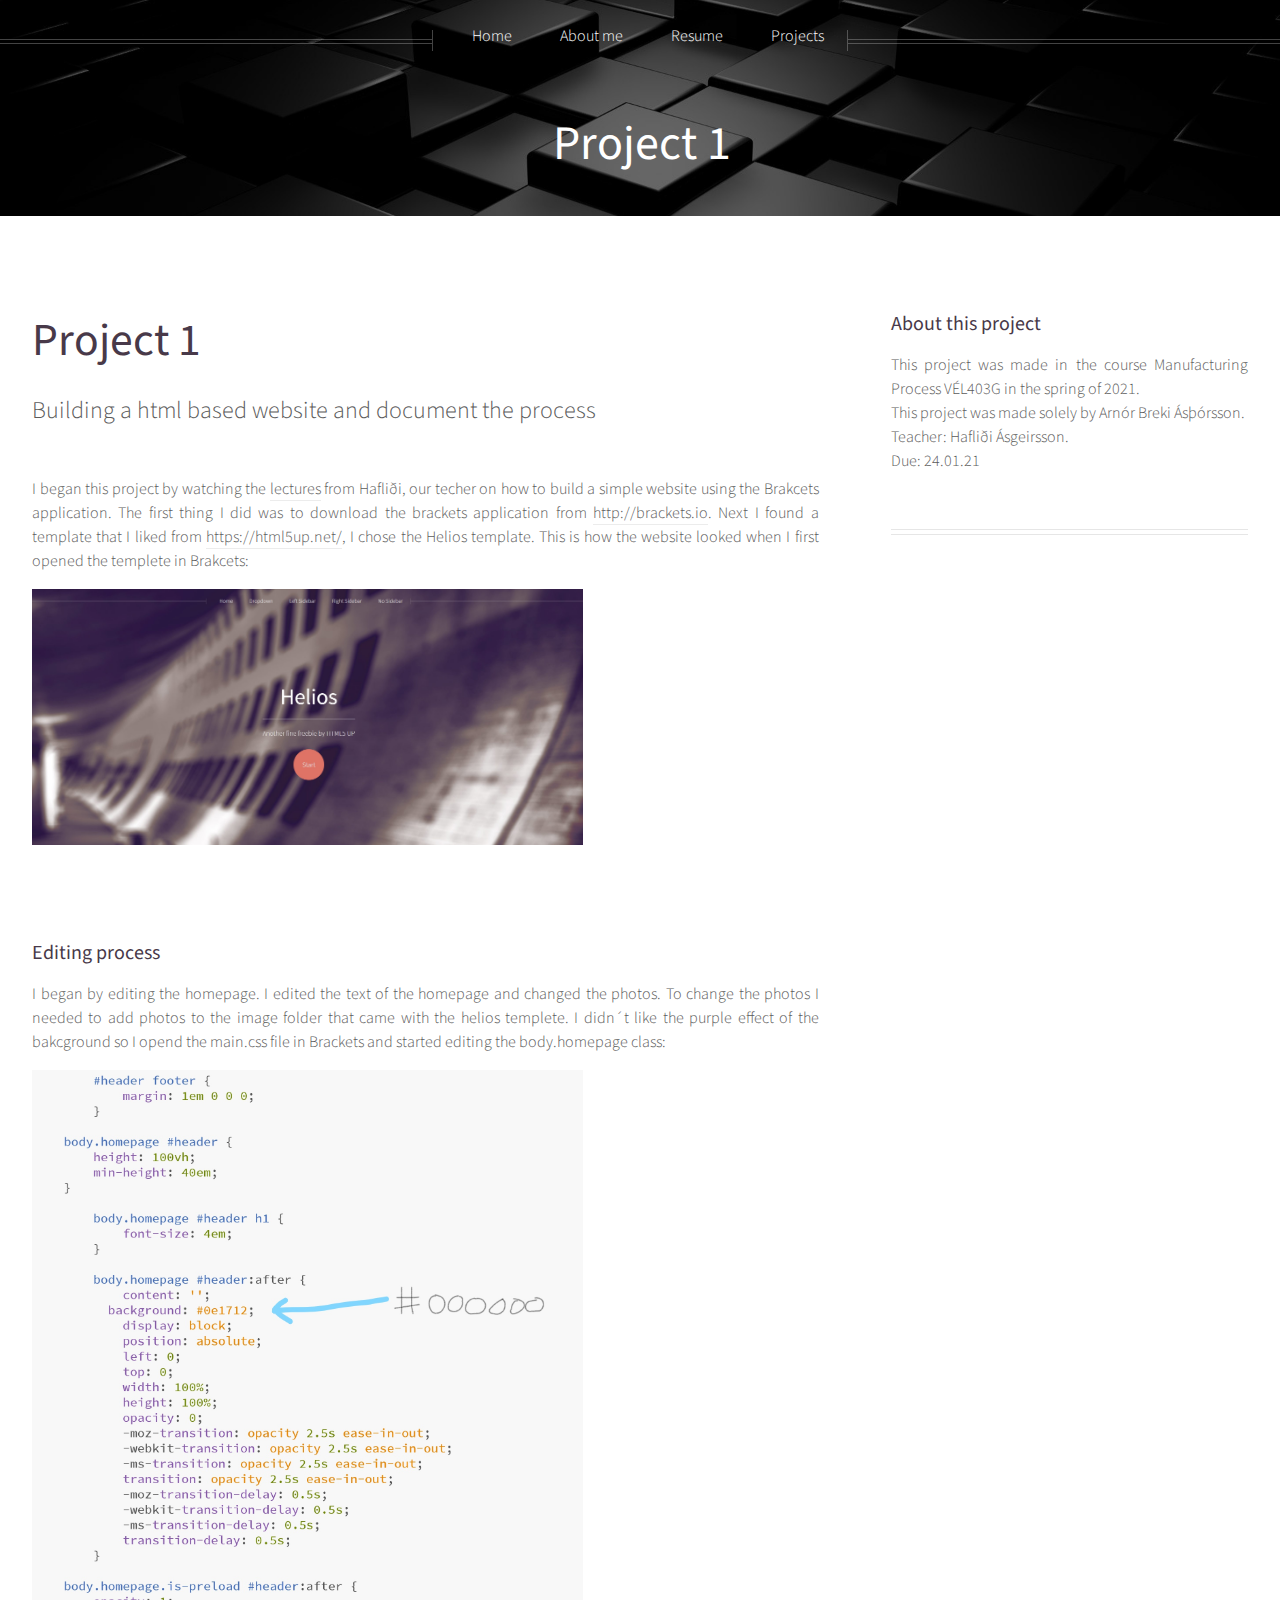
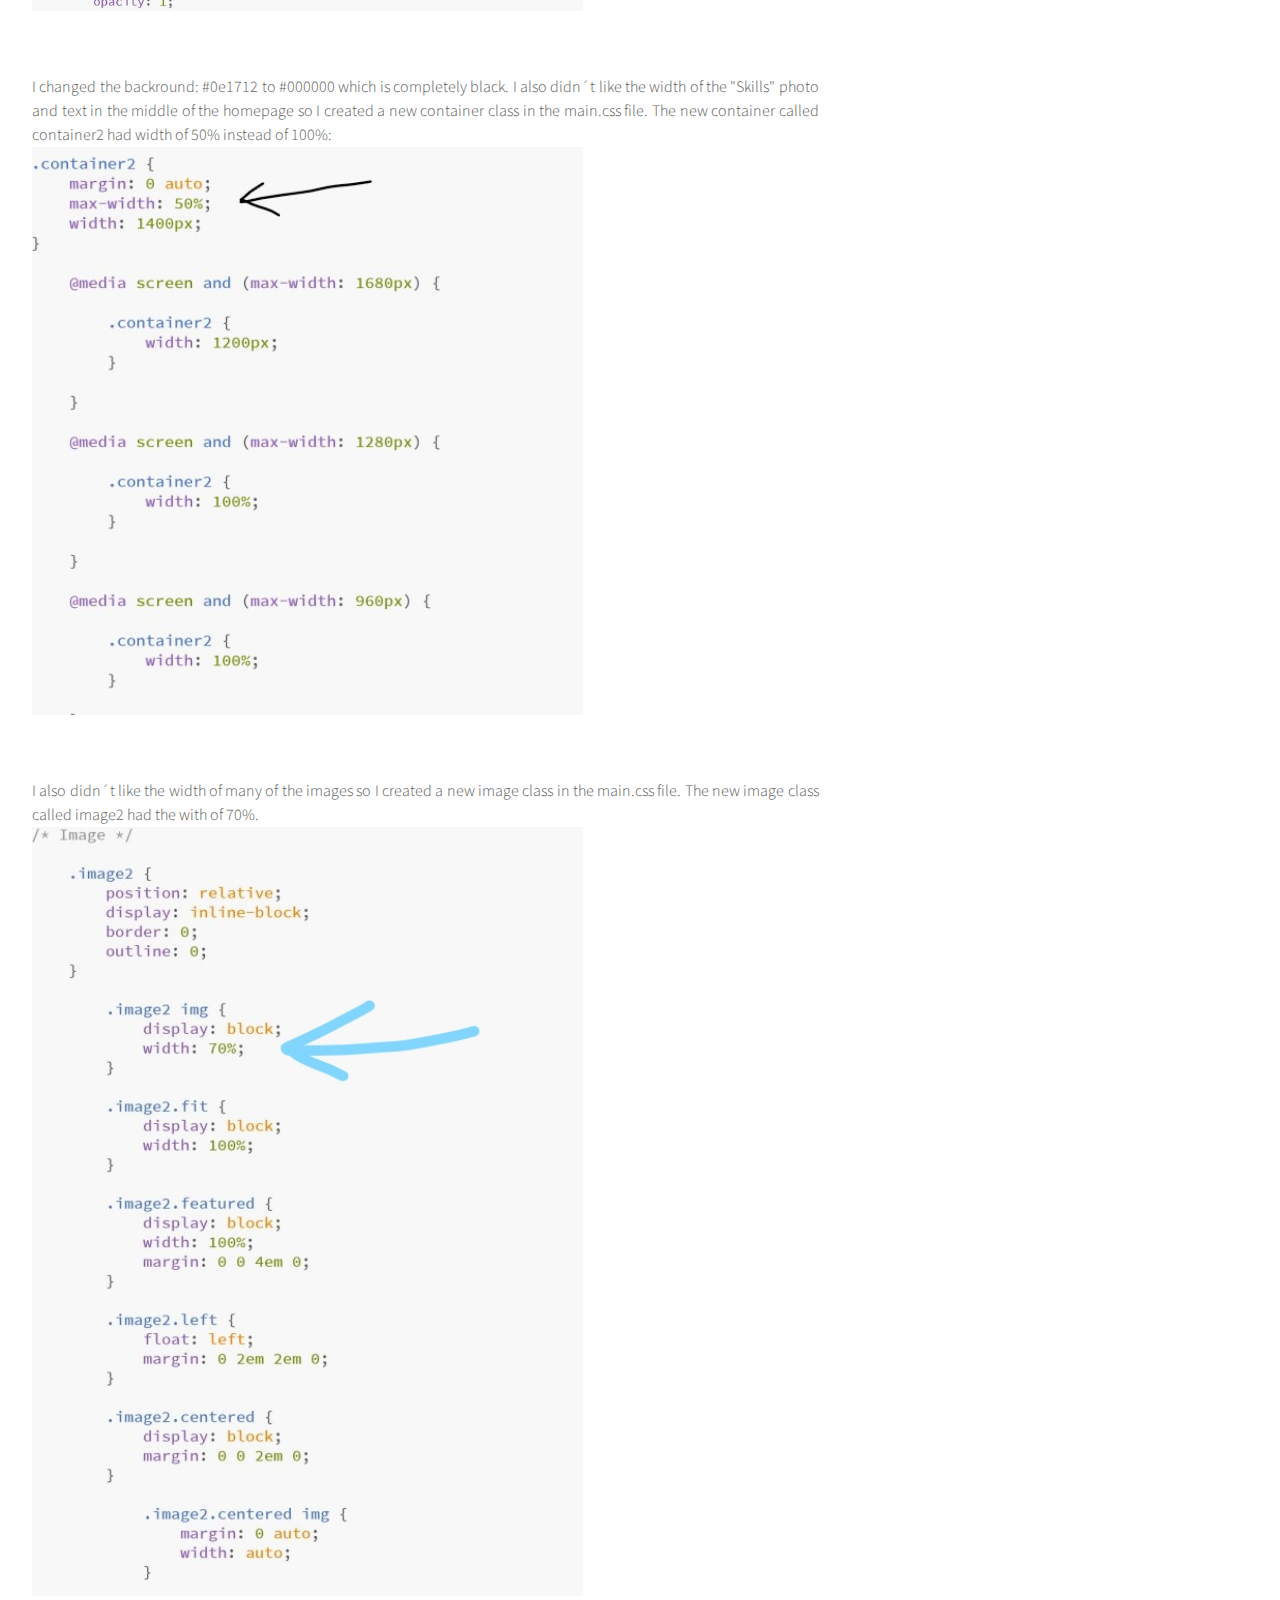
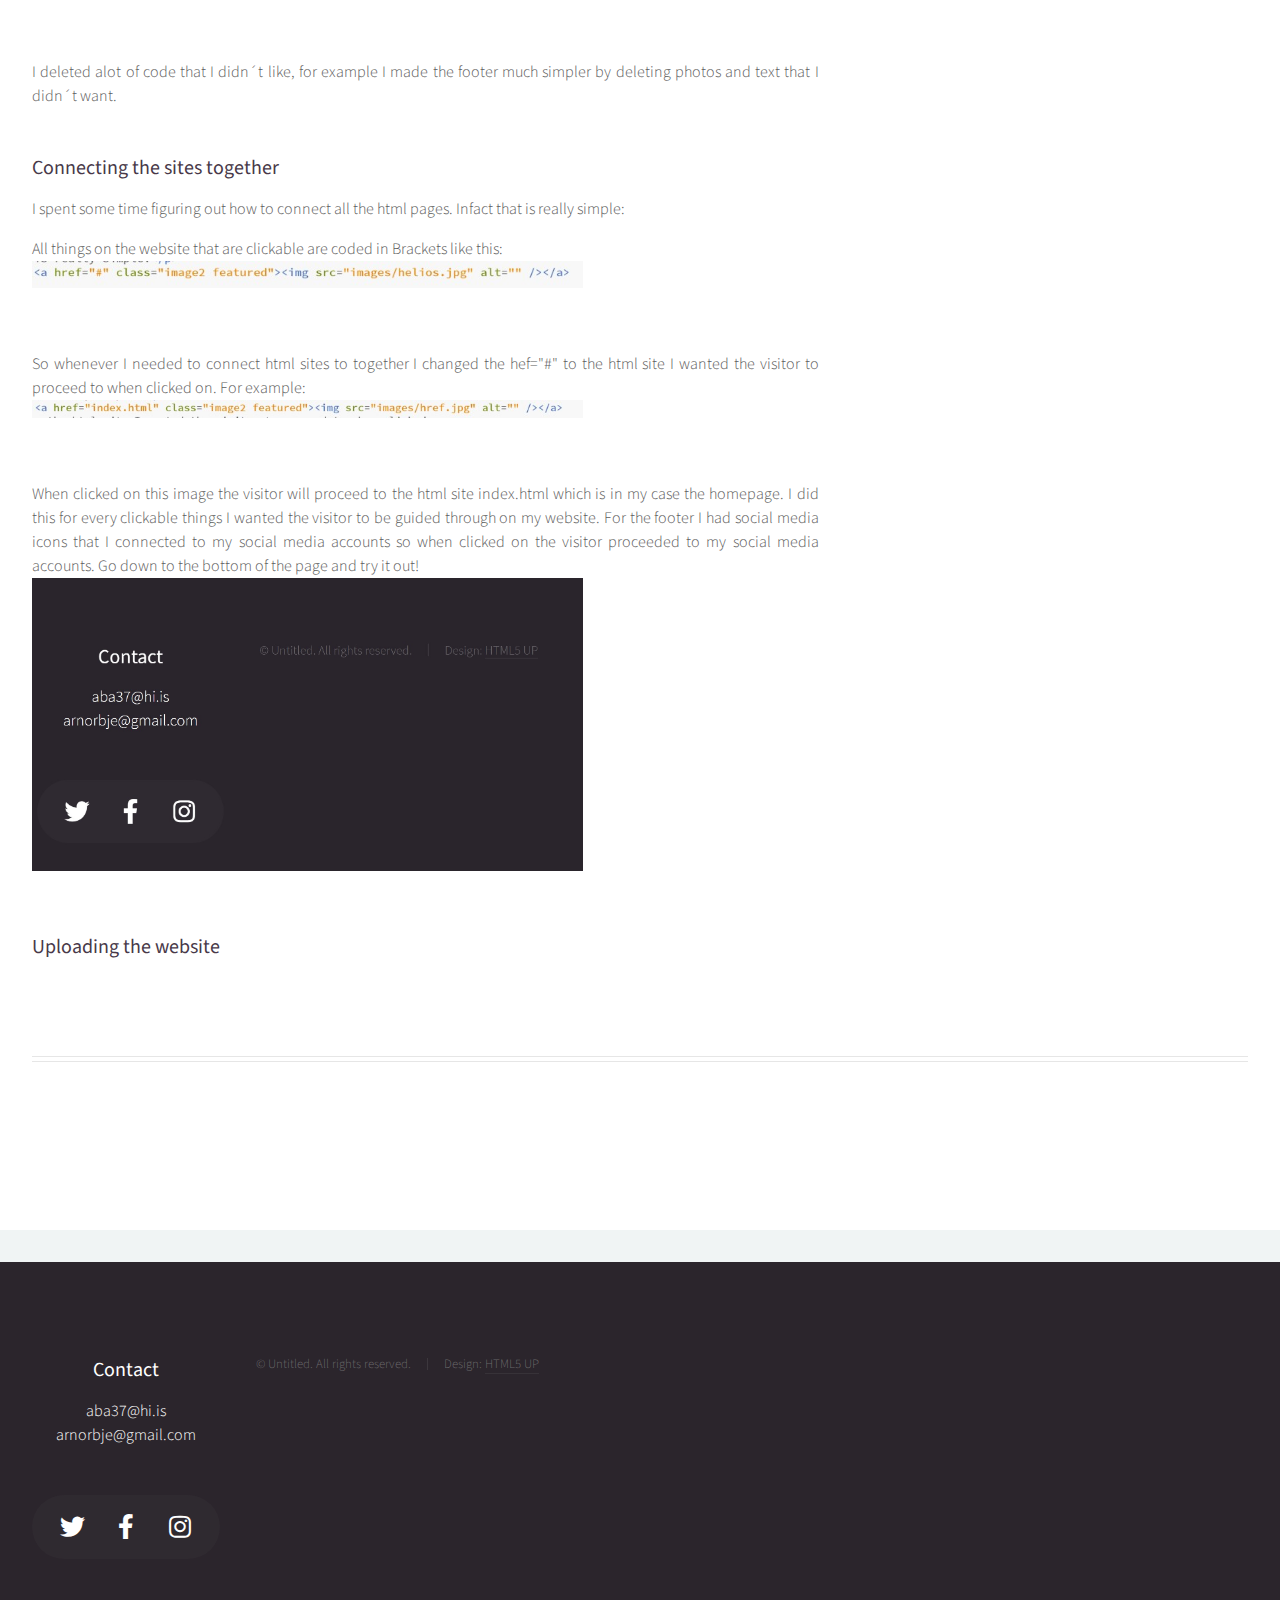
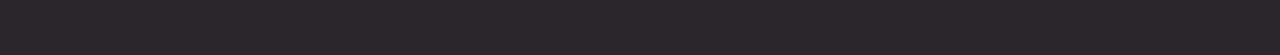
==== Project1.html @ 0052e965 "first commit" ====
<!DOCTYPE HTML>
<!--
	Helios by HTML5 UP
	html5up.net | @ajlkn
	Free for personal and commercial use under the CCA 3.0 license (html5up.net/license)
-->
<html>
	<head>
		<title>Project one</title>
		<meta charset="utf-8" />
		<meta name="viewport" content="width=device-width, initial-scale=1, user-scalable=no" />
		<link rel="stylesheet" href="assets/css/main.css" />
		<noscript><link rel="stylesheet" href="assets/css/noscript.css" /></noscript>
	</head>
	<body class="right-sidebar is-preload">
		<div id="page-wrapper">

			<!-- Header -->
				<div id="header">

					<!-- Inner -->
						<div class="inner">
							<header>
								<h1><a href="index.html" id="logo">Project 1</a></h1>
							</header>
						</div>

					<!-- Nav -->
						<nav id="nav">
							<ul>
								<li><a href="index.html">Home</a></li>
								
								<li><a href="left-sidebar.html">About me</a></li>
								<li><a href="right-sidebar.html">Resume</a></li>
								<li><a href="no-sidebar.html">Projects</a></li>
							</ul>
						</nav>

				</div>

			<!-- Main -->
				<div class="wrapper style1">

					<div class="container">
						<div class="row gtr-200">
							<div class="col-8 col-12-mobile" id="content">
								<article id="main">
									<header>
										<h2><a href="#">Project 1</a></h2>
										<p>
											Building a html based website and document the process
										</p>
                                    </header>
									<p>
                                        I began this project by watching the <a href="https://www.youtube.com/playlist?list=PLU4NWxEpJJumoJghcC5V3rjv0_VHE7IQrlectures">lectures</a> from Hafliði, our techer on how to build a simple website using the Brakcets application.
									The first thing I did was to download the brackets application from <a href="http://brackets.io">http://brackets.io</a>. 
                                        Next I found a template that I liked from  <a href="https://html5up.net/">https://html5up.net/</a>, I chose the Helios template. 
                                        This is how the website looked when I first opened the templete in Brakcets:
                                        

									</p>
                                    <a href="#" class="image2 featured"><img src="images/helios.jpg" alt="" /></a>
									<section>
										<header>
											<h3>Editing process</h3>
										</header>
										<p>
											I began by editing the homepage. I edited the text of the homepage and changed the photos. To change the photos I needed to add photos to the image folder that came with the helios templete.  I didn´t like the purple effect of the bakcground so I opend the main.css file in 
                                            Brackets and started editing the body.homepage class:
										</p>
                                        <a href="#" class="image2 featured"><img src="images/cccolor.jpg" alt=""/></a>
										<p>
											I changed the backround: #0e1712 to #000000 which is completely black. I also didn´t like the width of the "Skills" photo and text in the middle of the homepage so I created a new container class in the main.css file. The new container called container2 had width of 50% instead of 100%:
                                            <a href="#" class="image2 featured"><img src="images/breytabreidd.jpg" alt=""/></a>
                                            I also didn´t like the width of many of the images so I created a new image class in the main.css file. The new image class called image2 had the with of 70%.
                                              <a href="#" class="image2 featured"><img src="images/image222.jpg" alt=""/></a>
                                            I deleted alot of code that I didn´t like, for example I made the footer much simpler by deleting photos and text that I didn´t want.
                                        
										</p>
                                        
									</section>
									<section>
										<header>
											<h3>Connecting the sites together</h3>
										</header>
										<p>
											I spent some time figuring out how to connect all the html pages. Infact that is really simple:</p> 
                                        <p>All things on the website that are clickable are coded in Brackets like this:  <a href="#" class="image2 featured"><img src="images/href.jpg" alt="" /></a>
                                            So whenever I needed to connect html sites to together I changed the hef="#" to the html site I wanted the visitor to proceed to when clicked on. 
                                            For example: <a href="index.html" class="image2 featured"><img src="images/hrefmain.jpg" alt="" /></a> When clicked on this image the visitor 
                                            will proceed to the html site index.html which is in my case the homepage. I did this for every clickable things I wanted the visitor to be guided through
                                            on my website. For the footer I had social media icons that I connected to my social media accounts so when clicked on the visitor proceeded to my social media accounts. Go down to the bottom of the page and try it out!
                                            <a href="#" class="image2 featured"><img src="images/social.jpg" alt="" /></a>
										</p>
									</section>
                                    <section>
										<header>
											<h3>Uploading the website</h3>
										</header>
										<p>
											
										</p>
									</section>
								</article>
							</div>
							<div class="col-4 col-12-mobile" id="sidebar">
								<hr class="first" />
								<section>
									<header>
										<h3><a href="#">About this project</a></h3>
									</header>
									<p>
										This project was made in the course Manufacturing Process VÉL403G in the spring of 2021.<br>
                                        This project was made solely by Arnór Breki Ásþórsson.<br>
                                        Teacher: Hafliði Ásgeirsson.<br>
                                        Due: 24.01.21
                                        
									</p>
									
								</section>
								<hr />
								
							</div>
						</div>
						<hr />
						
					</div>

				</div>

			<!-- Footer -->
				<div id="footer">
					<div class="container">
						<div class="row">

							

							
								<!-- Contact -->
									<section class="contact">
										<header>
											<h3>Contact</h3>
										</header>
										<p>
                                        aba37@hi.is<br>
                                        arnorbje@gmail.com<br></p>
										<ul class="icons">
											<li><a href="https://twitter.com/ArnorBreki" class="icon brands fa-twitter"><span class="label">Twitter</span></a></li>
											<li><a href="https://www.facebook.com/arnorbreki/" class="icon brands fa-facebook-f"><span class="label">Facebook</span></a></li>
											<li><a href="https://www.instagram.com/arnorbrekii/" class="icon brands fa-instagram"><span class="label">Instagram</span></a></li>
											
										</ul>
									</section>

								<!-- Copyright -->
									<div class="copyright">
										<ul class="menu">
											<li>&copy; Untitled. All rights reserved.</li><li>Design: <a href="http://html5up.net">HTML5 UP</a></li>
										</ul>
									</div>

							</div>

						</div>
					</div>
				</div>

		</div>

		<!-- Scripts -->
			<script src="assets/js/jquery.min.js"></script>
			<script src="assets/js/jquery.dropotron.min.js"></script>
			<script src="assets/js/jquery.scrolly.min.js"></script>
			<script src="assets/js/jquery.scrollex.min.js"></script>
			<script src="assets/js/browser.min.js"></script>
			<script src="assets/js/breakpoints.min.js"></script>
			<script src="assets/js/util.js"></script>
			<script src="assets/js/main.js"></script>

	</body>
</html>
---- assets/css/main.css ----
@import url("https://fonts.googleapis.com/css?family=Source+Sans+Pro:300,300italic,400,400italic,600");
@import url("fontawesome-all.min.css");

/*
	Helios by HTML5 UP
	html5up.net | @ajlkn
	Free for personal and commercial use under the CCA 3.0 license (html5up.net/license)
*/

html, body, div, span, applet, object,
iframe, h1, h2, h3, h4, h5, h6, p, blockquote,
pre, a, abbr, acronym, address, big, cite,
code, del, dfn, em, img, ins, kbd, q, s, samp,
small, strike, strong, sub, sup, tt, var, b,
u, i, center, dl, dt, dd, ol, ul, li, fieldset,
form, label, legend, table, caption, tbody,
tfoot, thead, tr, th, td, article, aside,
canvas, details, embed, figure, figcaption,
footer, header, hgroup, menu, nav, output, ruby,
section, summary, time, mark, audio, video {
	margin: 0;
	padding: 0;
	border: 0;
	font-size: 100%;
	font: inherit;
	vertical-align: baseline;}

article, aside, details, figcaption, figure,
footer, header, hgroup, menu, nav, section {
	display: block;}

body {
	line-height: 1;
}

ol, ul {
	list-style: none;
}

blockquote, q {
	quotes: none;
}

	blockquote:before, blockquote:after, q:before, q:after {
		content: '';
		content: none;
	}

table {
	border-collapse: collapse;
	border-spacing: 0;
}

body {
	-webkit-text-size-adjust: none;
}

mark {
	background-color: transparent;
	color: inherit;
}

input::-moz-focus-inner {
	border: 0;
	padding: 0;
}

input, select, textarea {
	-moz-appearance: none;
	-webkit-appearance: none;
	-ms-appearance: none;
	appearance: none;
}

/* Basic */

	html {
		box-sizing: border-box;
	}

	*, *:before, *:after {
		box-sizing: inherit;
	}

	body {
		background: #f0f4f4;
		color: #5b5b5b;
		font-size: 15pt;
		line-height: 1.85em;
		font-family: 'Source Sans Pro', sans-serif;
		font-weight: 300;
	}

		body.is-preload *, body.is-preload *:before, body.is-preload *:after {
			-moz-animation: none !important;
			-webkit-animation: none !important;
			-ms-animation: none !important;
			animation: none !important;
			-moz-transition: none !important;
			-webkit-transition: none !important;
			-ms-transition: none !important;
			transition: none !important;
		}

	input, textarea, select {
		font-size: 15pt;
		line-height: 1.85em;
		font-family: 'Source Sans Pro', sans-serif;
		font-weight: 300;
	}

	h1, h2, h3, h4, h5, h6 {
		font-weight: 400;
		color: #483949;
		line-height: 1.25em;
	}

	h1 a, h2 a, h3 a, h4 a, h5 a, h6 a {
		color: inherit;
		text-decoration: none;
		border-bottom-color: transparent;
	}

	h1 strong, h2 strong, h3 strong, h4 strong, h5 strong, h6 strong {
		font-weight: 600;
	}

	h2 {
		font-size: 2.85em;
	}

	h3 {
		font-size: 1.25em;
	}

	h4 {
		font-size: 1em;
		margin: 0 0 0.25em 0;
	}

	strong, b {
		font-weight: 400;
		color: #483949;
	}

	em, i {
		font-style: italic;
	}

	a {
		color: inherit;
		border-bottom: solid 1px rgba(128, 128, 128, 0.15);
		text-decoration: none;
		-moz-transition: background-color 0.35s ease-in-out, color 0.35s ease-in-out, border-bottom-color 0.35s ease-in-out;
		-webkit-transition: background-color 0.35s ease-in-out, color 0.35s ease-in-out, border-bottom-color 0.35s ease-in-out;
		-ms-transition: background-color 0.35s ease-in-out, color 0.35s ease-in-out, border-bottom-color 0.35s ease-in-out;
		transition: background-color 0.35s ease-in-out, color 0.35s ease-in-out, border-bottom-color 0.35s ease-in-out;
	}

		a:hover {
			color: #ef8376;
			border-bottom-color: transparent;
		}

	sub {
		position: relative;
		top: 0.5em;
		font-size: 0.8em;
	}

	sup {
		position: relative;
		top: -0.5em;
		font-size: 0.8em;
	}

	blockquote {
		border-left: solid 0.5em #ddd;
		padding: 1em 0 1em 2em;
		font-style: italic;
	}

	p, ul, ol, dl, table {
		margin-bottom: 1em;
	}

	p {
		text-align: justify;
	}

	br.clear {
		clear: both;
	}

	hr {
		position: relative;
		display: block;
		border: 0;
		top: 4.5em;
		margin-bottom: 9em;
		height: 6px;
		border-top: solid 1px rgba(128, 128, 128, 0.2);
		border-bottom: solid 1px rgba(128, 128, 128, 0.2);
	}

		hr:before, hr:after {
			content: '';
			position: absolute;
			top: -8px;
			display: block;
			width: 1px;
			height: 21px;
			background: rgba(128, 128, 128, 0.2);
		}

		hr:before {
			left: -1px;
		}

		hr:after {
			right: -1px;
		}

	.timestamp {
		color: rgba(128, 128, 128, 0.75);
		font-size: 0.8em;
	}

/* Container */

	.container {
		margin: 0 auto;
		max-width: 100%;
		width: 1400px;
	}

		@media screen and (max-width: 1680px) {

			.container {
				width: 1200px;
			}

		}

		@media screen and (max-width: 1280px) {

			.container {
				width: 100%;
			}

		}

		@media screen and (max-width: 960px) {

			.container {
				width: 100%;
			}

		}

		@media screen and (max-width: 840px) {

			.container {
				width: 100%;
			}

		}

		@media screen and (max-width: 736px) {

			.container {
				width: 100%;
			}

		}

/* Container */

	.container2 {
		margin: 0 auto;
		max-width: 50%;
		width: 1400px;
	}

		@media screen and (max-width: 1680px) {

			.container2 {
				width: 1200px;
			}

		}

		@media screen and (max-width: 1280px) {

			.container2 {
				width: 100%;
			}

		}

		@media screen and (max-width: 960px) {

			.container2 {
				width: 100%;
			}

		}

		@media screen and (max-width: 840px) {

			.container2 {
				width: 100%;
			}

		}

		@media screen and (max-width: 736px) {

			.container2 {
				width: 100%;
			}

		}
/* Row */

	.row {
		display: flex;
		flex-wrap: wrap;
		box-sizing: border-box;
		align-items: stretch;
	}

		.row > * {
			box-sizing: border-box;
		}

		.row.gtr-uniform > * > :last-child {
			margin-bottom: 0;
		}

		.row.aln-left {
			justify-content: flex-start;
		}

		.row.aln-center {
			justify-content: center;
		}

		.row.aln-right {
			justify-content: flex-end;
		}

		.row.aln-top {
			align-items: flex-start;
		}

		.row.aln-middle {
			align-items: center;
		}

		.row.aln-bottom {
			align-items: flex-end;
		}

		.row > .imp {
			order: -1;
		}

		.row > .col-1 {
			width: 8.33333%;
		}

		.row > .off-1 {
			margin-left: 8.33333%;
		}

		.row > .col-2 {
			width: 16.66667%;
		}

		.row > .off-2 {
			margin-left: 16.66667%;
		}

		.row > .col-3 {
			width: 25%;
		}

		.row > .off-3 {
			margin-left: 25%;
		}

		.row > .col-4 {
			width: 33.33333%;
		}

		.row > .off-4 {
			margin-left: 33.33333%;
		}

		.row > .col-5 {
			width: 41.66667%;
		}

		.row > .off-5 {
			margin-left: 41.66667%;
		}

		.row > .col-6 {
			width: 50%;
		}

		.row > .off-6 {
			margin-left: 50%;
		}

		.row > .col-7 {
			width: 58.33333%;
		}

		.row > .off-7 {
			margin-left: 58.33333%;
		}

		.row > .col-8 {
			width: 66.66667%;
		}

		.row > .off-8 {
			margin-left: 66.66667%;
		}

		.row > .col-9 {
			width: 75%;
		}

		.row > .off-9 {
			margin-left: 75%;
		}

		.row > .col-10 {
			width: 83.33333%;
		}

		.row > .off-10 {
			margin-left: 83.33333%;
		}

		.row > .col-11 {
			width: 91.66667%;
		}

		.row > .off-11 {
			margin-left: 91.66667%;
		}

		.row > .col-12 {
			width: 100%;
		}

		.row > .off-12 {
			margin-left: 100%;
		}

		.row.gtr-0 {
			margin-top: 0px;
			margin-left: 0px;
		}

			.row.gtr-0 > * {
				padding: 0px 0 0 0px;
			}

			.row.gtr-0.gtr-uniform {
				margin-top: 0px;
			}

				.row.gtr-0.gtr-uniform > * {
					padding-top: 0px;
				}

		.row.gtr-25 {
			margin-top: -10px;
			margin-left: -10px;
		}

			.row.gtr-25 > * {
				padding: 10px 0 0 10px;
			}

			.row.gtr-25.gtr-uniform {
				margin-top: -10px;
			}

				.row.gtr-25.gtr-uniform > * {
					padding-top: 10px;
				}

		.row.gtr-50 {
			margin-top: -20px;
			margin-left: -20px;
		}

			.row.gtr-50 > * {
				padding: 20px 0 0 20px;
			}

			.row.gtr-50.gtr-uniform {
				margin-top: -20px;
			}

				.row.gtr-50.gtr-uniform > * {
					padding-top: 20px;
				}

		.row {
			margin-top: -40px;
			margin-left: -40px;
		}

			.row > * {
				padding: 40px 0 0 40px;
			}

			.row.gtr-uniform {
				margin-top: -40px;
			}

				.row.gtr-uniform > * {
					padding-top: 40px;
				}

		.row.gtr-150 {
			margin-top: -60px;
			margin-left: -60px;
		}

			.row.gtr-150 > * {
				padding: 60px 0 0 60px;
			}

			.row.gtr-150.gtr-uniform {
				margin-top: -60px;
			}

				.row.gtr-150.gtr-uniform > * {
					padding-top: 60px;
				}

		.row.gtr-200 {
			margin-top: -80px;
			margin-left: -80px;
		}

			.row.gtr-200 > * {
				padding: 80px 0 0 80px;
			}

			.row.gtr-200.gtr-uniform {
				margin-top: -80px;
			}

				.row.gtr-200.gtr-uniform > * {
					padding-top: 80px;
				}

		@media screen and (max-width: 1680px) {

			.row {
				display: flex;
				flex-wrap: wrap;
				box-sizing: border-box;
				align-items: stretch;
			}

				.row > * {
					box-sizing: border-box;
				}

				.row.gtr-uniform > * > :last-child {
					margin-bottom: 0;
				}

				.row.aln-left {
					justify-content: flex-start;
				}

				.row.aln-center {
					justify-content: center;
				}

				.row.aln-right {
					justify-content: flex-end;
				}

				.row.aln-top {
					align-items: flex-start;
				}

				.row.aln-middle {
					align-items: center;
				}

				.row.aln-bottom {
					align-items: flex-end;
				}

				.row > .imp-wide {
					order: -1;
				}

				.row > .col-1-wide {
					width: 8.33333%;
				}

				.row > .off-1-wide {
					margin-left: 8.33333%;
				}

				.row > .col-2-wide {
					width: 16.66667%;
				}

				.row > .off-2-wide {
					margin-left: 16.66667%;
				}

				.row > .col-3-wide {
					width: 25%;
				}

				.row > .off-3-wide {
					margin-left: 25%;
				}

				.row > .col-4-wide {
					width: 33.33333%;
				}

				.row > .off-4-wide {
					margin-left: 33.33333%;
				}

				.row > .col-5-wide {
					width: 41.66667%;
				}

				.row > .off-5-wide {
					margin-left: 41.66667%;
				}

				.row > .col-6-wide {
					width: 50%;
				}

				.row > .off-6-wide {
					margin-left: 50%;
				}

				.row > .col-7-wide {
					width: 58.33333%;
				}

				.row > .off-7-wide {
					margin-left: 58.33333%;
				}

				.row > .col-8-wide {
					width: 66.66667%;
				}

				.row > .off-8-wide {
					margin-left: 66.66667%;
				}

				.row > .col-9-wide {
					width: 75%;
				}

				.row > .off-9-wide {
					margin-left: 75%;
				}

				.row > .col-10-wide {
					width: 83.33333%;
				}

				.row > .off-10-wide {
					margin-left: 83.33333%;
				}

				.row > .col-11-wide {
					width: 91.66667%;
				}

				.row > .off-11-wide {
					margin-left: 91.66667%;
				}

				.row > .col-12-wide {
					width: 100%;
				}

				.row > .off-12-wide {
					margin-left: 100%;
				}

				.row.gtr-0 {
					margin-top: 0px;
					margin-left: 0px;
				}

					.row.gtr-0 > * {
						padding: 0px 0 0 0px;
					}

					.row.gtr-0.gtr-uniform {
						margin-top: 0px;
					}

						.row.gtr-0.gtr-uniform > * {
							padding-top: 0px;
						}

				.row.gtr-25 {
					margin-top: -10px;
					margin-left: -10px;
				}

					.row.gtr-25 > * {
						padding: 10px 0 0 10px;
					}

					.row.gtr-25.gtr-uniform {
						margin-top: -10px;
					}

						.row.gtr-25.gtr-uniform > * {
							padding-top: 10px;
						}

				.row.gtr-50 {
					margin-top: -20px;
					margin-left: -20px;
				}

					.row.gtr-50 > * {
						padding: 20px 0 0 20px;
					}

					.row.gtr-50.gtr-uniform {
						margin-top: -20px;
					}

						.row.gtr-50.gtr-uniform > * {
							padding-top: 20px;
						}

				.row {
					margin-top: -40px;
					margin-left: -40px;
				}

					.row > * {
						padding: 40px 0 0 40px;
					}

					.row.gtr-uniform {
						margin-top: -40px;
					}

						.row.gtr-uniform > * {
							padding-top: 40px;
						}

				.row.gtr-150 {
					margin-top: -60px;
					margin-left: -60px;
				}

					.row.gtr-150 > * {
						padding: 60px 0 0 60px;
					}

					.row.gtr-150.gtr-uniform {
						margin-top: -60px;
					}

						.row.gtr-150.gtr-uniform > * {
							padding-top: 60px;
						}

				.row.gtr-200 {
					margin-top: -80px;
					margin-left: -80px;
				}

					.row.gtr-200 > * {
						padding: 80px 0 0 80px;
					}

					.row.gtr-200.gtr-uniform {
						margin-top: -80px;
					}

						.row.gtr-200.gtr-uniform > * {
							padding-top: 80px;
						}

		}

		@media screen and (max-width: 1280px) {

			.row {
				display: flex;
				flex-wrap: wrap;
				box-sizing: border-box;
				align-items: stretch;
			}

				.row > * {
					box-sizing: border-box;
				}

				.row.gtr-uniform > * > :last-child {
					margin-bottom: 0;
				}

				.row.aln-left {
					justify-content: flex-start;
				}

				.row.aln-center {
					justify-content: center;
				}

				.row.aln-right {
					justify-content: flex-end;
				}

				.row.aln-top {
					align-items: flex-start;
				}

				.row.aln-middle {
					align-items: center;
				}

				.row.aln-bottom {
					align-items: flex-end;
				}

				.row > .imp-normal {
					order: -1;
				}

				.row > .col-1-normal {
					width: 8.33333%;
				}

				.row > .off-1-normal {
					margin-left: 8.33333%;
				}

				.row > .col-2-normal {
					width: 16.66667%;
				}

				.row > .off-2-normal {
					margin-left: 16.66667%;
				}

				.row > .col-3-normal {
					width: 25%;
				}

				.row > .off-3-normal {
					margin-left: 25%;
				}

				.row > .col-4-normal {
					width: 33.33333%;
				}

				.row > .off-4-normal {
					margin-left: 33.33333%;
				}

				.row > .col-5-normal {
					width: 41.66667%;
				}

				.row > .off-5-normal {
					margin-left: 41.66667%;
				}

				.row > .col-6-normal {
					width: 50%;
				}

				.row > .off-6-normal {
					margin-left: 50%;
				}

				.row > .col-7-normal {
					width: 58.33333%;
				}

				.row > .off-7-normal {
					margin-left: 58.33333%;
				}

				.row > .col-8-normal {
					width: 66.66667%;
				}

				.row > .off-8-normal {
					margin-left: 66.66667%;
				}

				.row > .col-9-normal {
					width: 75%;
				}

				.row > .off-9-normal {
					margin-left: 75%;
				}

				.row > .col-10-normal {
					width: 83.33333%;
				}

				.row > .off-10-normal {
					margin-left: 83.33333%;
				}

				.row > .col-11-normal {
					width: 91.66667%;
				}

				.row > .off-11-normal {
					margin-left: 91.66667%;
				}

				.row > .col-12-normal {
					width: 100%;
				}

				.row > .off-12-normal {
					margin-left: 100%;
				}

				.row.gtr-0 {
					margin-top: 0px;
					margin-left: 0px;
				}

					.row.gtr-0 > * {
						padding: 0px 0 0 0px;
					}

					.row.gtr-0.gtr-uniform {
						margin-top: 0px;
					}

						.row.gtr-0.gtr-uniform > * {
							padding-top: 0px;
						}

				.row.gtr-25 {
					margin-top: -9px;
					margin-left: -9px;
				}

					.row.gtr-25 > * {
						padding: 9px 0 0 9px;
					}

					.row.gtr-25.gtr-uniform {
						margin-top: -9px;
					}

						.row.gtr-25.gtr-uniform > * {
							padding-top: 9px;
						}

				.row.gtr-50 {
					margin-top: -18px;
					margin-left: -18px;
				}

					.row.gtr-50 > * {
						padding: 18px 0 0 18px;
					}

					.row.gtr-50.gtr-uniform {
						margin-top: -18px;
					}

						.row.gtr-50.gtr-uniform > * {
							padding-top: 18px;
						}

				.row {
					margin-top: -36px;
					margin-left: -36px;
				}

					.row > * {
						padding: 36px 0 0 36px;
					}

					.row.gtr-uniform {
						margin-top: -36px;
					}

						.row.gtr-uniform > * {
							padding-top: 36px;
						}

				.row.gtr-150 {
					margin-top: -54px;
					margin-left: -54px;
				}

					.row.gtr-150 > * {
						padding: 54px 0 0 54px;
					}

					.row.gtr-150.gtr-uniform {
						margin-top: -54px;
					}

						.row.gtr-150.gtr-uniform > * {
							padding-top: 54px;
						}

				.row.gtr-200 {
					margin-top: -72px;
					margin-left: -72px;
				}

					.row.gtr-200 > * {
						padding: 72px 0 0 72px;
					}

					.row.gtr-200.gtr-uniform {
						margin-top: -72px;
					}

						.row.gtr-200.gtr-uniform > * {
							padding-top: 72px;
						}

		}

		@media screen and (max-width: 960px) {

			.row {
				display: flex;
				flex-wrap: wrap;
				box-sizing: border-box;
				align-items: stretch;
			}

				.row > * {
					box-sizing: border-box;
				}

				.row.gtr-uniform > * > :last-child {
					margin-bottom: 0;
				}

				.row.aln-left {
					justify-content: flex-start;
				}

				.row.aln-center {
					justify-content: center;
				}

				.row.aln-right {
					justify-content: flex-end;
				}

				.row.aln-top {
					align-items: flex-start;
				}

				.row.aln-middle {
					align-items: center;
				}

				.row.aln-bottom {
					align-items: flex-end;
				}

				.row > .imp-narrow {
					order: -1;
				}

				.row > .col-1-narrow {
					width: 8.33333%;
				}

				.row > .off-1-narrow {
					margin-left: 8.33333%;
				}

				.row > .col-2-narrow {
					width: 16.66667%;
				}

				.row > .off-2-narrow {
					margin-left: 16.66667%;
				}

				.row > .col-3-narrow {
					width: 25%;
				}

				.row > .off-3-narrow {
					margin-left: 25%;
				}

				.row > .col-4-narrow {
					width: 33.33333%;
				}

				.row > .off-4-narrow {
					margin-left: 33.33333%;
				}

				.row > .col-5-narrow {
					width: 41.66667%;
				}

				.row > .off-5-narrow {
					margin-left: 41.66667%;
				}

				.row > .col-6-narrow {
					width: 50%;
				}

				.row > .off-6-narrow {
					margin-left: 50%;
				}

				.row > .col-7-narrow {
					width: 58.33333%;
				}

				.row > .off-7-narrow {
					margin-left: 58.33333%;
				}

				.row > .col-8-narrow {
					width: 66.66667%;
				}

				.row > .off-8-narrow {
					margin-left: 66.66667%;
				}

				.row > .col-9-narrow {
					width: 75%;
				}

				.row > .off-9-narrow {
					margin-left: 75%;
				}

				.row > .col-10-narrow {
					width: 83.33333%;
				}

				.row > .off-10-narrow {
					margin-left: 83.33333%;
				}

				.row > .col-11-narrow {
					width: 91.66667%;
				}

				.row > .off-11-narrow {
					margin-left: 91.66667%;
				}

				.row > .col-12-narrow {
					width: 100%;
				}

				.row > .off-12-narrow {
					margin-left: 100%;
				}

				.row.gtr-0 {
					margin-top: 0px;
					margin-left: 0px;
				}

					.row.gtr-0 > * {
						padding: 0px 0 0 0px;
					}

					.row.gtr-0.gtr-uniform {
						margin-top: 0px;
					}

						.row.gtr-0.gtr-uniform > * {
							padding-top: 0px;
						}

				.row.gtr-25 {
					margin-top: -8px;
					margin-left: -8px;
				}

					.row.gtr-25 > * {
						padding: 8px 0 0 8px;
					}

					.row.gtr-25.gtr-uniform {
						margin-top: -8px;
					}

						.row.gtr-25.gtr-uniform > * {
							padding-top: 8px;
						}

				.row.gtr-50 {
					margin-top: -16px;
					margin-left: -16px;
				}

					.row.gtr-50 > * {
						padding: 16px 0 0 16px;
					}

					.row.gtr-50.gtr-uniform {
						margin-top: -16px;
					}

						.row.gtr-50.gtr-uniform > * {
							padding-top: 16px;
						}

				.row {
					margin-top: -32px;
					margin-left: -32px;
				}

					.row > * {
						padding: 32px 0 0 32px;
					}

					.row.gtr-uniform {
						margin-top: -32px;
					}

						.row.gtr-uniform > * {
							padding-top: 32px;
						}

				.row.gtr-150 {
					margin-top: -48px;
					margin-left: -48px;
				}

					.row.gtr-150 > * {
						padding: 48px 0 0 48px;
					}

					.row.gtr-150.gtr-uniform {
						margin-top: -48px;
					}

						.row.gtr-150.gtr-uniform > * {
							padding-top: 48px;
						}

				.row.gtr-200 {
					margin-top: -64px;
					margin-left: -64px;
				}

					.row.gtr-200 > * {
						padding: 64px 0 0 64px;
					}

					.row.gtr-200.gtr-uniform {
						margin-top: -64px;
					}

						.row.gtr-200.gtr-uniform > * {
							padding-top: 64px;
						}

		}

		@media screen and (max-width: 840px) {

			.row {
				display: flex;
				flex-wrap: wrap;
				box-sizing: border-box;
				align-items: stretch;
			}

				.row > * {
					box-sizing: border-box;
				}

				.row.gtr-uniform > * > :last-child {
					margin-bottom: 0;
				}

				.row.aln-left {
					justify-content: flex-start;
				}

				.row.aln-center {
					justify-content: center;
				}

				.row.aln-right {
					justify-content: flex-end;
				}

				.row.aln-top {
					align-items: flex-start;
				}

				.row.aln-middle {
					align-items: center;
				}

				.row.aln-bottom {
					align-items: flex-end;
				}

				.row > .imp-narrower {
					order: -1;
				}

				.row > .col-1-narrower {
					width: 8.33333%;
				}

				.row > .off-1-narrower {
					margin-left: 8.33333%;
				}

				.row > .col-2-narrower {
					width: 16.66667%;
				}

				.row > .off-2-narrower {
					margin-left: 16.66667%;
				}

				.row > .col-3-narrower {
					width: 25%;
				}

				.row > .off-3-narrower {
					margin-left: 25%;
				}

				.row > .col-4-narrower {
					width: 33.33333%;
				}

				.row > .off-4-narrower {
					margin-left: 33.33333%;
				}

				.row > .col-5-narrower {
					width: 41.66667%;
				}

				.row > .off-5-narrower {
					margin-left: 41.66667%;
				}

				.row > .col-6-narrower {
					width: 50%;
				}

				.row > .off-6-narrower {
					margin-left: 50%;
				}

				.row > .col-7-narrower {
					width: 58.33333%;
				}

				.row > .off-7-narrower {
					margin-left: 58.33333%;
				}

				.row > .col-8-narrower {
					width: 66.66667%;
				}

				.row > .off-8-narrower {
					margin-left: 66.66667%;
				}

				.row > .col-9-narrower {
					width: 75%;
				}

				.row > .off-9-narrower {
					margin-left: 75%;
				}

				.row > .col-10-narrower {
					width: 83.33333%;
				}

				.row > .off-10-narrower {
					margin-left: 83.33333%;
				}

				.row > .col-11-narrower {
					width: 91.66667%;
				}

				.row > .off-11-narrower {
					margin-left: 91.66667%;
				}

				.row > .col-12-narrower {
					width: 100%;
				}

				.row > .off-12-narrower {
					margin-left: 100%;
				}

				.row.gtr-0 {
					margin-top: 0px;
					margin-left: 0px;
				}

					.row.gtr-0 > * {
						padding: 0px 0 0 0px;
					}

					.row.gtr-0.gtr-uniform {
						margin-top: 0px;
					}

						.row.gtr-0.gtr-uniform > * {
							padding-top: 0px;
						}

				.row.gtr-25 {
					margin-top: -8px;
					margin-left: -8px;
				}

					.row.gtr-25 > * {
						padding: 8px 0 0 8px;
					}

					.row.gtr-25.gtr-uniform {
						margin-top: -8px;
					}

						.row.gtr-25.gtr-uniform > * {
							padding-top: 8px;
						}

				.row.gtr-50 {
					margin-top: -16px;
					margin-left: -16px;
				}

					.row.gtr-50 > * {
						padding: 16px 0 0 16px;
					}

					.row.gtr-50.gtr-uniform {
						margin-top: -16px;
					}

						.row.gtr-50.gtr-uniform > * {
							padding-top: 16px;
						}

				.row {
					margin-top: -32px;
					margin-left: -32px;
				}

					.row > * {
						padding: 32px 0 0 32px;
					}

					.row.gtr-uniform {
						margin-top: -32px;
					}

						.row.gtr-uniform > * {
							padding-top: 32px;
						}

				.row.gtr-150 {
					margin-top: -48px;
					margin-left: -48px;
				}

					.row.gtr-150 > * {
						padding: 48px 0 0 48px;
					}

					.row.gtr-150.gtr-uniform {
						margin-top: -48px;
					}

						.row.gtr-150.gtr-uniform > * {
							padding-top: 48px;
						}

				.row.gtr-200 {
					margin-top: -64px;
					margin-left: -64px;
				}

					.row.gtr-200 > * {
						padding: 64px 0 0 64px;
					}

					.row.gtr-200.gtr-uniform {
						margin-top: -64px;
					}

						.row.gtr-200.gtr-uniform > * {
							padding-top: 64px;
						}

		}

		@media screen and (max-width: 736px) {

			.row {
				display: flex;
				flex-wrap: wrap;
				box-sizing: border-box;
				align-items: stretch;
			}

				.row > * {
					box-sizing: border-box;
				}

				.row.gtr-uniform > * > :last-child {
					margin-bottom: 0;
				}

				.row.aln-left {
					justify-content: flex-start;
				}

				.row.aln-center {
					justify-content: center;
				}

				.row.aln-right {
					justify-content: flex-end;
				}

				.row.aln-top {
					align-items: flex-start;
				}

				.row.aln-middle {
					align-items: center;
				}

				.row.aln-bottom {
					align-items: flex-end;
				}

				.row > .imp-mobile {
					order: -1;
				}

				.row > .col-1-mobile {
					width: 8.33333%;
				}

				.row > .off-1-mobile {
					margin-left: 8.33333%;
				}

				.row > .col-2-mobile {
					width: 16.66667%;
				}

				.row > .off-2-mobile {
					margin-left: 16.66667%;
				}

				.row > .col-3-mobile {
					width: 25%;
				}

				.row > .off-3-mobile {
					margin-left: 25%;
				}

				.row > .col-4-mobile {
					width: 33.33333%;
				}

				.row > .off-4-mobile {
					margin-left: 33.33333%;
				}

				.row > .col-5-mobile {
					width: 41.66667%;
				}

				.row > .off-5-mobile {
					margin-left: 41.66667%;
				}

				.row > .col-6-mobile {
					width: 50%;
				}

				.row > .off-6-mobile {
					margin-left: 50%;
				}

				.row > .col-7-mobile {
					width: 58.33333%;
				}

				.row > .off-7-mobile {
					margin-left: 58.33333%;
				}

				.row > .col-8-mobile {
					width: 66.66667%;
				}

				.row > .off-8-mobile {
					margin-left: 66.66667%;
				}

				.row > .col-9-mobile {
					width: 75%;
				}

				.row > .off-9-mobile {
					margin-left: 75%;
				}

				.row > .col-10-mobile {
					width: 83.33333%;
				}

				.row > .off-10-mobile {
					margin-left: 83.33333%;
				}

				.row > .col-11-mobile {
					width: 91.66667%;
				}

				.row > .off-11-mobile {
					margin-left: 91.66667%;
				}

				.row > .col-12-mobile {
					width: 100%;
				}

				.row > .off-12-mobile {
					margin-left: 100%;
				}

				.row.gtr-0 {
					margin-top: 0px;
					margin-left: 0px;
				}

					.row.gtr-0 > * {
						padding: 0px 0 0 0px;
					}

					.row.gtr-0.gtr-uniform {
						margin-top: 0px;
					}

						.row.gtr-0.gtr-uniform > * {
							padding-top: 0px;
						}

				.row.gtr-25 {
					margin-top: -5px;
					margin-left: -5px;
				}

					.row.gtr-25 > * {
						padding: 5px 0 0 5px;
					}

					.row.gtr-25.gtr-uniform {
						margin-top: -5px;
					}

						.row.gtr-25.gtr-uniform > * {
							padding-top: 5px;
						}

				.row.gtr-50 {
					margin-top: -10px;
					margin-left: -10px;
				}

					.row.gtr-50 > * {
						padding: 10px 0 0 10px;
					}

					.row.gtr-50.gtr-uniform {
						margin-top: -10px;
					}

						.row.gtr-50.gtr-uniform > * {
							padding-top: 10px;
						}

				.row {
					margin-top: -20px;
					margin-left: -20px;
				}

					.row > * {
						padding: 20px 0 0 20px;
					}

					.row.gtr-uniform {
						margin-top: -20px;
					}

						.row.gtr-uniform > * {
							padding-top: 20px;
						}

				.row.gtr-150 {
					margin-top: -30px;
					margin-left: -30px;
				}

					.row.gtr-150 > * {
						padding: 30px 0 0 30px;
					}

					.row.gtr-150.gtr-uniform {
						margin-top: -30px;
					}

						.row.gtr-150.gtr-uniform > * {
							padding-top: 30px;
						}

				.row.gtr-200 {
					margin-top: -40px;
					margin-left: -40px;
				}

					.row.gtr-200 > * {
						padding: 40px 0 0 40px;
					}

					.row.gtr-200.gtr-uniform {
						margin-top: -40px;
					}

						.row.gtr-200.gtr-uniform > * {
							padding-top: 40px;
						}

		}

/* Sections/Article */

	section, article {
		margin-bottom: 3em;
	}

		section > :last-child, section:last-child, article > :last-child, article:last-child {
			margin-bottom: 0;
		}

		section.special > header, section.special > footer, article.special > header, article.special > footer {
			text-align: center;
		}

	.row > section, .row > article {
		margin-bottom: 0;
	}

	header {
		margin: 0 0 1em 0;
	}

		header > p {
			display: block;
			font-size: 1.5em;
			margin: 1em 0 2em 0;
			line-height: 1.5em;
			text-align: inherit;
		}

	footer {
		margin: 2.5em 0 0 0;
	}

/* Image */

	.image {
		position: relative;
		display: inline-block;
		border: 0;
		outline: 0;
	}

		.image img {
			display: block;
			width: 100%;
		}

		.image.fit {
			display: block;
			width: 100%;
		}

		.image.featured {
			display: block;
			width: 100%;
			margin: 0 0 4em 0;
		}

		.image.left {
			float: left;
			margin: 0 2em 2em 0;
		}

		.image.centered {
			display: block;
			margin: 0 0 2em 0;
		}

			.image.centered img {
				margin: 0 auto;
				width: auto;
			}
/* Image */

	.image2 {
		position: relative;
		display: inline-block;
		border: 0;
		outline: 0;
	}

		.image2 img {
			display: block;
			width: 70%;
		}

		.image2.fit {
			display: block;
			width: 100%;
		}

		.image2.featured {
			display: block;
			width: 100%;
			margin: 0 0 4em 0;
		}

		.image2.left {
			float: left;
			margin: 0 2em 2em 0;
		}

		.image2.centered {
			display: block;
			margin: 0 0 2em 0;
		}

			.image2.centered img {
				margin: 0 auto;
				width: auto;
			}

/* List */

	ul {
		list-style: disc;
		padding-left: 1em;
	}

		ul li {
			padding-left: 0.5em;
		}

	ol {
		list-style: decimal;
		padding-left: 1.25em;
	}

		ol li {
			padding-left: 0.25em;
		}

/* Actions */

	ul.actions {
		margin: 3em 0 0 0;
		list-style: none;
		padding-left: 0;
	}

		form ul.actions {
			margin-top: 0;
		}

		ul.actions li {
			display: inline-block;
			margin: 0 0.75em 0 0.75em;
			padding-left: 0;
		}

			ul.actions li:first-child {
				margin-left: 0;
			}

			ul.actions li:last-child {
				margin-right: 0;
			}

/* Divided */

	ul.divided {
		list-style: none;
		padding-left: 0;
	}

		ul.divided li {
			border-top: solid 1px rgba(128, 128, 128, 0.2);
			padding-top: 1.5em;
			margin-top: 1.5em;
			padding-left: 0;
		}

			ul.divided li:first-child {
				border-top: 0;
				padding-top: 0;
				margin-top: 0;
			}

/* Menu */

	ul.menu {
		height: 1em;
		line-height: 1em;
		list-style: none;
		padding-left: 0;
	}

		ul.menu li {
			display: inline-block;
			border-left: solid 1px rgba(128, 128, 128, 0.2);
			padding-left: 1.25em;
			margin-left: 1.25em;
		}

			ul.menu li:first-child {
				border-left: 0;
				padding-left: 0;
				margin-left: 0;
			}

/* Icons */

	ul.icons {
		position: relative;
		background: rgba(128, 128, 128, 0.05);
		border-radius: 4em;
		display: inline-block;
		padding: 0.35em 0.75em 0.35em 0.75em;
		font-size: 1.25em;
		cursor: default;
		list-style: none;
	}

		ul.icons li {
			display: inline-block;
			padding-left: 0;
		}

			ul.icons li a {
				display: inline-block;
				background: none;
				width: 2.5em;
				height: 2.5em;
				line-height: 2.5em;
				text-align: center;
				border-radius: 100%;
				border: 0;
				color: inherit;
			}

				ul.icons li a:hover {
					color: #ef8376;
				}

/* Form */

	form label {
		display: block;
		font-weight: 400;
		color: #483949;
		margin: 0 0 1em 0;
	}

	form input[type="text"],
	form input[type="email"],
	form input[type="password"],
	form select,
	form textarea {
		-webkit-appearance: none;
		display: block;
		border: 0;
		background: #fafafa;
		width: 100%;
		border-radius: 0.5em;
		border: solid 1px #E5E5E5;
		padding: 1em;
		-moz-transition: background-color 0.35s ease-in-out, border-color 0.35s ease-in-out;
		-webkit-transition: background-color 0.35s ease-in-out, border-color 0.35s ease-in-out;
		-ms-transition: background-color 0.35s ease-in-out, border-color 0.35s ease-in-out;
		transition: background-color 0.35s ease-in-out, border-color 0.35s ease-in-out;
	}

		form input[type="text"]:focus,
		form input[type="email"]:focus,
		form input[type="password"]:focus,
		form select:focus,
		form textarea:focus {
			background: #fff;
			border-color: #df7366;
		}

	form input[type="text"],
	form input[type="email"],
	form input[type="password"],
	form select {
		line-height: 1em;
	}

	form textarea {
		min-height: 9em;
	}

	form ::-webkit-input-placeholder {
		color: #555 !important;
	}

	form :-moz-placeholder {
		color: #555 !important;
	}

	form ::-moz-placeholder {
		color: #555 !important;
	}

	form :-ms-input-placeholder {
		color: #555 !important;
	}

	form ::-moz-focus-inner {
		border: 0;
	}

/* Table */

	table {
		width: 100%;
	}

		table.default {
			width: 100%;
		}

			table.default tbody tr {
				border-top: solid 1px #e5e5e5;
			}

				table.default tbody tr:first-child {
					border-top: 0;
				}

				table.default tbody tr:nth-child(2n+1) {
					background: #fafafa;
				}

			table.default td {
				padding: 0.5em 1em 0.5em 1em;
			}

			table.default th {
				text-align: left;
				font-weight: 400;
				padding: 0.5em 1em 0.5em 1em;
			}

			table.default thead {
				border-bottom: solid 2px #e5e5e5;
			}

			table.default tfoot {
				border-top: solid 2px #e5e5e5;
			}

/* Button */

	input[type="button"],
	input[type="submit"],
	input[type="reset"],
	button,
	.button {
		position: relative;
		display: inline-block;
		background: #df7366;
		color: #fff;
		text-align: center;
		border-radius: 0.5em;
		text-decoration: none;
		padding: 0.65em 3em 0.65em 3em;
		border: 0;
		cursor: pointer;
		outline: 0;
		font-weight: 300;
		-moz-transition: background-color 0.35s ease-in-out, color 0.35s ease-in-out, border-bottom-color 0.35s ease-in-out;
		-webkit-transition: background-color 0.35s ease-in-out, color 0.35s ease-in-out, border-bottom-color 0.35s ease-in-out;
		-ms-transition: background-color 0.35s ease-in-out, color 0.35s ease-in-out, border-bottom-color 0.35s ease-in-out;
		transition: background-color 0.35s ease-in-out, color 0.35s ease-in-out, border-bottom-color 0.35s ease-in-out;
	}

		input[type="button"]:hover,
		input[type="submit"]:hover,
		input[type="reset"]:hover,
		button:hover,
		.button:hover {
			color: #fff;
			background: #ef8376;
		}

		input[type="button"].alt,
		input[type="submit"].alt,
		input[type="reset"].alt,
		button.alt,
		.button.alt {
			background: #2B252C;
		}

			input[type="button"].alt:hover,
			input[type="submit"].alt:hover,
			input[type="reset"].alt:hover,
			button.alt:hover,
			.button.alt:hover {
				background: #3B353C;
			}

/* Post */

	.post.stub {
		text-align: center;
	}

		.post.stub header {
			margin: 0;
		}

/* Icons */

	.icon {
		text-decoration: none;
		text-decoration: none;
	}

		.icon:before {
			-moz-osx-font-smoothing: grayscale;
			-webkit-font-smoothing: antialiased;
			display: inline-block;
			font-style: normal;
			font-variant: normal;
			text-rendering: auto;
			line-height: 1;
			text-transform: none !important;
			font-family: 'Font Awesome 5 Free';
			font-weight: 400;
		}

		.icon:before {
			line-height: inherit;
			font-size: 1.25em;
		}

		.icon > .label {
			display: none;
		}

		.icon.solid:before {
			font-weight: 900;
		}

		.icon.brands:before {
			font-family: 'Font Awesome 5 Brands';
		}

		.icon.circled {
			position: relative;
			display: inline-block;
			background: #2b252c;
			color: #fff;
			border-radius: 100%;
			width: 3em;
			height: 3em;
			line-height: 3em;
			text-align: center;
			font-size: 1.25em;
		}

			header .icon.circled {
				margin: 0 0 2em 0;
			}

/* Wrapper */

	.wrapper {
		background: #fff;
		margin: 0 0 2em 0;
		padding: 6em 0 6em 0;
	}

		.wrapper.style2 {
			padding-top: 0;
		}

/* Header */

	#header {
		position: relative;
		background-image: url("../../images/header.jpg");
		background-size: cover;
		background-position: center center;
		background-attachment: fixed;
		color: #fff;
		text-align: center;
		padding: 7.5em 0 2em 0;
		cursor: default;
	}

		#header:before {
			content: '';
			display: inline-block;
			vertical-align: middle;
			height: 100%;
		}

		#header .inner {
			position: relative;
			z-index: 1;
			margin: 0;
			display: inline-block;
			vertical-align: middle;
		}

		#header header {
			display: inline-block;
		}

			#header header > p {
				font-size: 1.25em;
				margin: 0;
			}

		#header h1 {
			color: #fff;
			font-size: 3em;
			line-height: 1em;
		}

			#header h1 a {
				color: inherit;
			}

		#header .button {
			display: inline-block;
			border-radius: 100%;
			width: 4.5em;
			height: 4.5em;
			line-height: 4.5em;
			text-align: center;
			font-size: 1.25em;
			padding: 0;
		}

		#header hr {
			top: 1.5em;
			margin-bottom: 3em;
			border-bottom-color: rgba(192, 192, 192, 0.35);
			box-shadow: inset 0 1px 0 0 rgba(192, 192, 192, 0.35);
		}

			#header hr:before, #header hr:after {
				background: rgba(192, 192, 192, 0.35);
			}

		#header footer {
			margin: 1em 0 0 0;
		}

	body.homepage #header {
		height: 100vh;
		min-height: 40em;
	}

		body.homepage #header h1 {
			font-size: 4em;
		}

		body.homepage #header:after {
			content: '';
			background: #000000;
			display: block;
			position: absolute;
			left: 0;
			top: 0;
			width: 100%;
			height: 100%;
			opacity: 0;
			-moz-transition: opacity 2.5s ease-in-out;
			-webkit-transition: opacity 2.5s ease-in-out;
			-ms-transition: opacity 2.5s ease-in-out;
			transition: opacity 2.5s ease-in-out;
			-moz-transition-delay: 0.5s;
			-webkit-transition-delay: 0.5s;
			-ms-transition-delay: 0.5s;
			transition-delay: 0.5s;
		}

	body.homepage.is-preload #header:after {
		opacity: 1;
	}

/* Nav */

	#nav {
		position: absolute;
		top: 0;
		left: 0;
		width: 100%;
		text-align: center;
		padding: 1.5em 0 1.5em 0;
		z-index: 1;
		overflow: hidden;
	}

		#nav > ul {
			line-height: 0px;
			position: relative;
			display: inline-block;
			margin: 0;
			height: 21px;
			border-left: solid 1px rgba(192, 192, 192, 0.35);
			border-right: solid 1px rgba(192, 192, 192, 0.35);
		}

			#nav > ul:before, #nav > ul:after {
				content: '';
				display: block;
				width: 300%;
				position: absolute;
				top: 50%;
				margin-top: -2px;
				height: 5px;
				border-top: solid 1px rgba(192, 192, 192, 0.35);
				border-bottom: solid 1px rgba(192, 192, 192, 0.35);
			}

			#nav > ul:before {
				left: 100%;
				margin-left: 1px;
			}

			#nav > ul:after {
				right: 100%;
				margin-right: 1px;
			}

			#nav > ul > li {
				display: inline-block;
				margin: -9px 0.5em 0 0.5em;
				border-radius: 0.5em;
				padding: 0.85em;
				border: solid 1px transparent;
				-moz-transition: color 0.35s ease-in-out, border-color 0.35s ease-in-out;
				-webkit-transition: color 0.35s ease-in-out, border-color 0.35s ease-in-out;
				-ms-transition: color 0.35s ease-in-out, border-color 0.35s ease-in-out;
				transition: color 0.35s ease-in-out, border-color 0.35s ease-in-out;
			}

				#nav > ul > li.active {
					border-color: rgba(192, 192, 192, 0.35);
				}

				#nav > ul > li > a, #nav > ul > li > span {
					display: block;
					color: inherit;
					text-decoration: none;
					border: 0;
					outline: 0;
				}

				#nav > ul > li > ul {
					display: none;
				}

	.dropotron {
		background: rgba(255, 255, 255, 0.975);
		padding: 1em 1.25em 1em 1.25em;
		line-height: 1em;
		height: auto;
		text-align: left;
		border-radius: 0.5em;
		box-shadow: 0 0.15em 0.25em 0 rgba(0, 0, 0, 0.25);
		min-width: 12em;
		margin-top: -1em;
		list-style: none;
	}

		.dropotron li {
			border-top: solid 1px rgba(128, 128, 128, 0.2);
			color: #5b5b5b;
			padding-left: 0;
		}

			.dropotron li:first-child {
				border-top: 0;
			}

			.dropotron li:hover {
				color: #ef8376;
			}

			.dropotron li a, .dropotron li span {
				display: block;
				border: 0;
				padding: 0.5em 0 0.5em 0;
				-moz-transition: color 0.35s ease-in-out;
				-webkit-transition: color 0.35s ease-in-out;
				-ms-transition: color 0.35s ease-in-out;
				transition: color 0.35s ease-in-out;
			}

		.dropotron.level-0 {
			margin-top: 2em;
			font-size: 0.9em;
		}

			.dropotron.level-0:before {
				content: '';
				position: absolute;
				left: 50%;
				top: -0.7em;
				margin-left: -0.75em;
				border-bottom: solid 0.75em rgba(255, 255, 255, 0.975);
				border-left: solid 0.75em rgba(64, 64, 64, 0);
				border-right: solid 0.75em rgba(64, 64, 64, 0);
			}

/* Banner */

	#banner {
		background: #fff;
		text-align: center;
		padding: 4.5em 0 4.5em 0;
		margin-bottom: 0;
	}

		#banner header > p {
			margin-bottom: 0;
		}

/* Content */

	#content > hr {
		top: 3em;
		margin-bottom: 6em;
	}

	#content > section {
		margin-bottom: 0;
	}

/* Sidebar */

	#sidebar > hr {
		top: 3em;
		margin-bottom: 6em;
	}

		#sidebar > hr.first {
			display: none;
		}

	#sidebar > section {
		margin-bottom: 0;
	}

/* Main */

	#main {
		margin-bottom: 0;
	}

		#main section:first-of-type {
			padding-top: 2em;
		}

/* Footer */

	#footer {
		position: relative;
		overflow: hidden;
		padding: 6em 0 6em 0;
		background: #2b252c;
		color: #fff;
	}

		#footer .icon.circled {
			background: #fff;
			color: #2b252c;
		}

		#footer header {
			text-align: center;
			cursor: default;
		}

		#footer h2, #footer h3, #footer h4, #footer h5, #footer h6 {
			color: #fff;
		}

		#footer .contact {
			text-align: center;
		}

			#footer .contact p {
				text-align: center;
				margin: 0 0 3em 0;
			}

		#footer .copyright {
			text-align: center;
			color: rgba(128, 128, 128, 0.75);
			font-size: 0.8em;
			cursor: default;
		}

			#footer .copyright a {
				color: rgba(128, 128, 128, 0.75);
			}

				#footer .copyright a:hover {
					color: rgba(212, 212, 212, 0.85);
				}

/* Carousel */

	.carousel {
		position: relative;
		overflow: hidden;
		padding: 2em 0 2em 0;
		margin-bottom: 0;
	}

		.carousel .forward, .carousel .backward {
			position: absolute;
			top: 50%;
			width: 6em;
			height: 12em;
			margin-top: -6em;
			cursor: pointer;
		}

			.carousel .forward:before, .carousel .backward:before {
				content: '';
				display: block;
				width: 6em;
				height: 6em;
				border-radius: 100%;
				background-color: rgba(72, 57, 73, 0.5);
				position: absolute;
				top: 50%;
				margin-top: -3em;
				-moz-transition: background-color 0.35s ease-in-out;
				-webkit-transition: background-color 0.35s ease-in-out;
				-o-transition: background-color 0.35s ease-in-out;
				-ms-transition: background-color 0.35s ease-in-out;
				transition: background-color 0.35s ease-in-out;
				-webkit-backface-visibility: hidden;
			}

			.carousel .forward:after, .carousel .backward:after {
				content: '';
				width: 3em;
				height: 3em;
				position: absolute;
				top: 50%;
				margin: -1.5em 0 0 0;
				background: url("images/arrow.svg") no-repeat center center;
			}

			.carousel .forward:hover:before, .carousel .backward:hover:before {
				background-color: rgba(239, 131, 118, 0.75);
			}

		.carousel .forward {
			right: 0;
		}

			.carousel .forward:before {
				right: -3em;
			}

			.carousel .forward:after {
				right: -0.25em;
			}

		.carousel .backward {
			left: 0;
		}

			.carousel .backward:before {
				left: -3em;
			}

			.carousel .backward:after {
				left: -0.25em;
				-moz-transform: scaleX(-1);
				-webkit-transform: scaleX(-1);
				-ms-transform: scaleX(-1);
				transform: scaleX(-1);
			}

		.carousel .reel {
			white-space: nowrap;
			position: relative;
			-webkit-overflow-scrolling: touch;
			padding: 0 2em 0 2em;
		}

		.carousel article {
			display: inline-block;
			width: 18em;
			background: #fff;
			text-align: center;
			padding: 0 1em 3em 1em;
			margin: 0 2em 0 0;
			white-space: normal;
			opacity: 1.0;
			-moz-transition: opacity 0.75s ease-in-out;
			-webkit-transition: opacity 0.75s ease-in-out;
			-ms-transition: opacity 0.75s ease-in-out;
			transition: opacity 0.75s ease-in-out;
		}

			.carousel article.loading {
				opacity: 0;
			}

			.carousel article .image {
				position: relative;
				left: -1em;
				top: 0;
				width: auto;
				margin-right: -2em;
				margin-bottom: 3em;
			}

			.carousel article p {
				text-align: center;
			}

/* Wide */

	@media screen and (max-width: 1680px) {

		/* Basic */

			body, input, textarea, select {
				font-size: 14pt;
				line-height: 1.75em;
			}

		/* Carousel */

			.carousel {
				padding: 1.5em 0 1.5em 0;
			}

				.carousel .reel {
					padding: 0 1.5em 0 1.5em;
				}

				.carousel article {
					width: 18em;
					margin: 0 1.25em 0 0;
				}

	}

/* Normal */

	@media screen and (max-width: 1280px) {

		/* Basic */

			body, input, textarea, select {
				font-size: 12pt;
				line-height: 1.5em;
			}

		/* Wrapper */

			.wrapper {
				padding-left: 2em;
				padding-right: 2em;
			}

		/* Header */

			#header {
				background-attachment: scroll;
			}

				#header .inner {
					padding-left: 2em;
					padding-right: 2em;
				}

		/* Banner */

			#banner {
				padding-left: 2em;
				padding-right: 2em;
			}

		/* Footer */

			#footer {
				padding-left: 2em;
				padding-right: 2em;
			}

	}

/* Narrow */

/* Narrower */

	@media screen and (max-width: 840px) {

		/* Basic */

			body, input, textarea, select {
				font-size: 13pt;
				line-height: 1.65em;
			}

			.tweet {
				text-align: center;
			}

			.timestamp {
				display: block;
				text-align: center;
			}

		/* Footer */

			#footer {
				padding: 4em 2em 4em 2em;
			}

		/* Carousel */

			.carousel {
				padding: 1.25em 0 1.25em 0;
			}

				.carousel article {
					width: 18em;
					margin: 0 1em 0 0;
				}

	}

/* Mobile */

	#navPanel, #titleBar {
		display: none;
	}

	@media screen and (max-width: 736px) {

		/* Basic */

			html, body {
				overflow-x: hidden;
			}

			body, input, textarea, select {
				font-size: 12.5pt;
				line-height: 1.5em;
			}

			h2 {
				font-size: 1.75em;
			}

			h3 {
				font-size: 1.25em;
			}

			hr {
				top: 3em;
				margin-bottom: 6em;
			}

		/* Section/Article */

			section, article {
				margin-bottom: 2em;
			}

				section:last-child, article:last-child {
					margin-bottom: 0;
				}

			.row > section, .row > article {
				margin-bottom: 2em;
			}

			header > p {
				font-size: 1.25em;
			}

		/* Image */

			.image.featured {
				margin: 0 0 2em 0;
			}

			.image.left {
				margin: 0 1em 1em 0;
			}

			.image.centered {
				margin: 0 0 1em 0;
			}

		/* Actions */

			form ul.actions {
				margin-top: 0;
			}

			ul.actions li {
				display: block;
				margin: 0.75em 0 0 0;
			}

				ul.actions li:first-child {
					margin-top: 0;
				}

		/* Menu */

			ul.menu {
				height: auto;
				text-align: center;
			}

				ul.menu li {
					display: block;
					border: 0;
					padding: 0.75em 0 0 0;
					margin: 0;
				}

					ul.menu li:first-child {
						padding-top: 0;
					}

		/* Icons */

			ul.icons {
				font-size: 1em;
				padding: 0.35em 0.5em 0.35em 0.5em;
			}

				ul.icons li a {
					width: 2.25em;
				}

		/* Button */

			input[type="button"],
			input[type="submit"],
			input[type="reset"],
			button,
			.button {
				display: block;
				padding: 0;
				line-height: 3em;
				width: 100%;
			}

		/* Nav */

			#page-wrapper {
				-moz-backface-visibility: hidden;
				-webkit-backface-visibility: hidden;
				-ms-backface-visibility: hidden;
				backface-visibility: hidden;
				-moz-transition: -moz-transform 0.5s ease;
				-webkit-transition: -webkit-transform 0.5s ease;
				-ms-transition: -ms-transform 0.5s ease;
				transition: transform 0.5s ease;
				padding-bottom: 1px;
			}

			#navButton {
				-moz-backface-visibility: hidden;
				-webkit-backface-visibility: hidden;
				-ms-backface-visibility: hidden;
				backface-visibility: hidden;
				-moz-transition: -moz-transform 0.5s ease;
				-webkit-transition: -webkit-transform 0.5s ease;
				-ms-transition: -ms-transform 0.5s ease;
				transition: transform 0.5s ease;
				display: block;
				height: 44px;
				left: 0;
				position: fixed;
				top: 0;
				width: 100%;
				z-index: 10001;
			}

				#navButton .toggle {
					text-decoration: none;
					position: absolute;
					left: 0;
					top: 0;
					width: 100%;
					height: 100%;
					border: 0;
					outline: 0;
				}

					#navButton .toggle:before {
						-moz-osx-font-smoothing: grayscale;
						-webkit-font-smoothing: antialiased;
						display: inline-block;
						font-style: normal;
						font-variant: normal;
						text-rendering: auto;
						line-height: 1;
						text-transform: none !important;
						font-family: 'Font Awesome 5 Free';
						font-weight: 900;
					}

					#navButton .toggle:before {
						text-decoration: none;
						font-style: normal;
						content: '\f0c9';
						color: #fff;
						color: rgba(255, 255, 255, 0.75);
						text-align: center;
						display: block;
						font-size: 14px;
						width: 80px;
						height: 30px;
						line-height: 30px;
						position: absolute;
						left: 50%;
						margin-left: -40px;
						background: rgba(132, 128, 136, 0.75);
						border-top: 0;
						border-radius: 0 0 0.35em 0.35em;
					}

			#navPanel {
				-moz-backface-visibility: hidden;
				-webkit-backface-visibility: hidden;
				-ms-backface-visibility: hidden;
				backface-visibility: hidden;
				-moz-transform: translateY(-50vh);
				-webkit-transform: translateY(-50vh);
				-ms-transform: translateY(-50vh);
				transform: translateY(-50vh);
				-moz-transition: -moz-transform 0.5s ease;
				-webkit-transition: -webkit-transform 0.5s ease;
				-ms-transition: -ms-transform 0.5s ease;
				transition: transform 0.5s ease;
				display: block;
				height: 50vh;
				left: 0;
				overflow-y: auto;
				position: fixed;
				top: 0;
				width: 100%;
				z-index: 10002;
				background: #1f1920;
				box-shadow: inset 0px -2px 5px 0px rgba(0, 0, 0, 0.25);
				font-size: 1em;
			}

				#navPanel:before {
					content: '';
					display: block;
					position: absolute;
					left: 0;
					top: 0;
					width: 100%;
					height: 100%;
					background: url("images/overlay.png");
					background-size: 128px 128px;
				}

				#navPanel .link {
					position: relative;
					z-index: 1;
					display: block;
					text-decoration: none;
					padding: 0.5em;
					color: #ddd;
					border: 0;
					border-top: dotted 1px rgba(255, 255, 255, 0.05);
				}

					#navPanel .link:first-child {
						border-top: 0;
					}

					#navPanel .link.depth-0 {
						color: #fff;
						font-weight: 600;
					}

				#navPanel .indent-1 {
					display: inline-block;
					width: 1em;
				}

				#navPanel .indent-2 {
					display: inline-block;
					width: 2em;
				}

				#navPanel .indent-3 {
					display: inline-block;
					width: 3em;
				}

				#navPanel .indent-4 {
					display: inline-block;
					width: 4em;
				}

				#navPanel .indent-5 {
					display: inline-block;
					width: 5em;
				}

				#navPanel .depth-0 {
					color: #fff;
				}

			body.navPanel-visible #page-wrapper {
				-moz-transform: translateY(50vh);
				-webkit-transform: translateY(50vh);
				-ms-transform: translateY(50vh);
				transform: translateY(50vh);
			}

			body.navPanel-visible #navButton {
				-moz-transform: translateY(50vh);
				-webkit-transform: translateY(50vh);
				-ms-transform: translateY(50vh);
				transform: translateY(50vh);
			}

			body.navPanel-visible #navPanel {
				-moz-transform: translateY(0);
				-webkit-transform: translateY(0);
				-ms-transform: translateY(0);
				transform: translateY(0);
			}

		/* Wrapper */

			.wrapper {
				padding: 3em 1em 3em 1em;
			}

		/* Header */

			#header {
				background-attachment: scroll;
				padding: 2.5em 0 0 0;
			}

				#header .inner {
					padding-top: 1.5em;
					padding-left: 1em;
					padding-right: 1em;
				}

				#header header > p {
					font-size: 1em;
				}

				#header h1 {
					font-size: 1.75em;
				}

				#header hr {
					top: 1em;
					margin-bottom: 2.5em;
				}

			body.homepage #header {
				min-height: 0;
				padding: 5.5em 0 5em 0;
				height: auto;
			}

				body.homepage #header:before {
					display: none;
				}

				body.homepage #header h1 {
					font-size: 2.5em;
				}

		/* Nav */

			#nav {
				display: none;
			}

		/* Banner */

			#banner {
				padding: 3em 2em 3em 2em;
			}

		/* Sidebar */

			#sidebar > hr:first-of-type {
				display: block;
			}

		/* Main */

			#main > header {
				text-align: center;
			}

		/* Footer */

			#footer {
				padding-left: 1em;
				padding-right: 1em;
			}

		/* Carousel */

			.carousel {
				padding: 0.5em 0 0.5em 0;
			}

				.carousel .reel {
					padding: 0 0.5em 0 0.5em;
				}

				.carousel article {
					width: 14em;
					padding-bottom: 2em;
					margin: 0 0.5em 0 0;
				}

					.carousel article .image {
						margin-bottom: 2em;
					}

	}
---- assets/css/noscript.css ----
/*
	Helios by HTML5 UP
	html5up.net | @ajlkn
	Free for personal and commercial use under the CCA 3.0 license (html5up.net/license)
*/

/* Carousel */

	.carousel {
		overflow-x: auto;
	}

/* Header */

	body.homepage.is-preload #header:after {
		opacity: 0;
	}
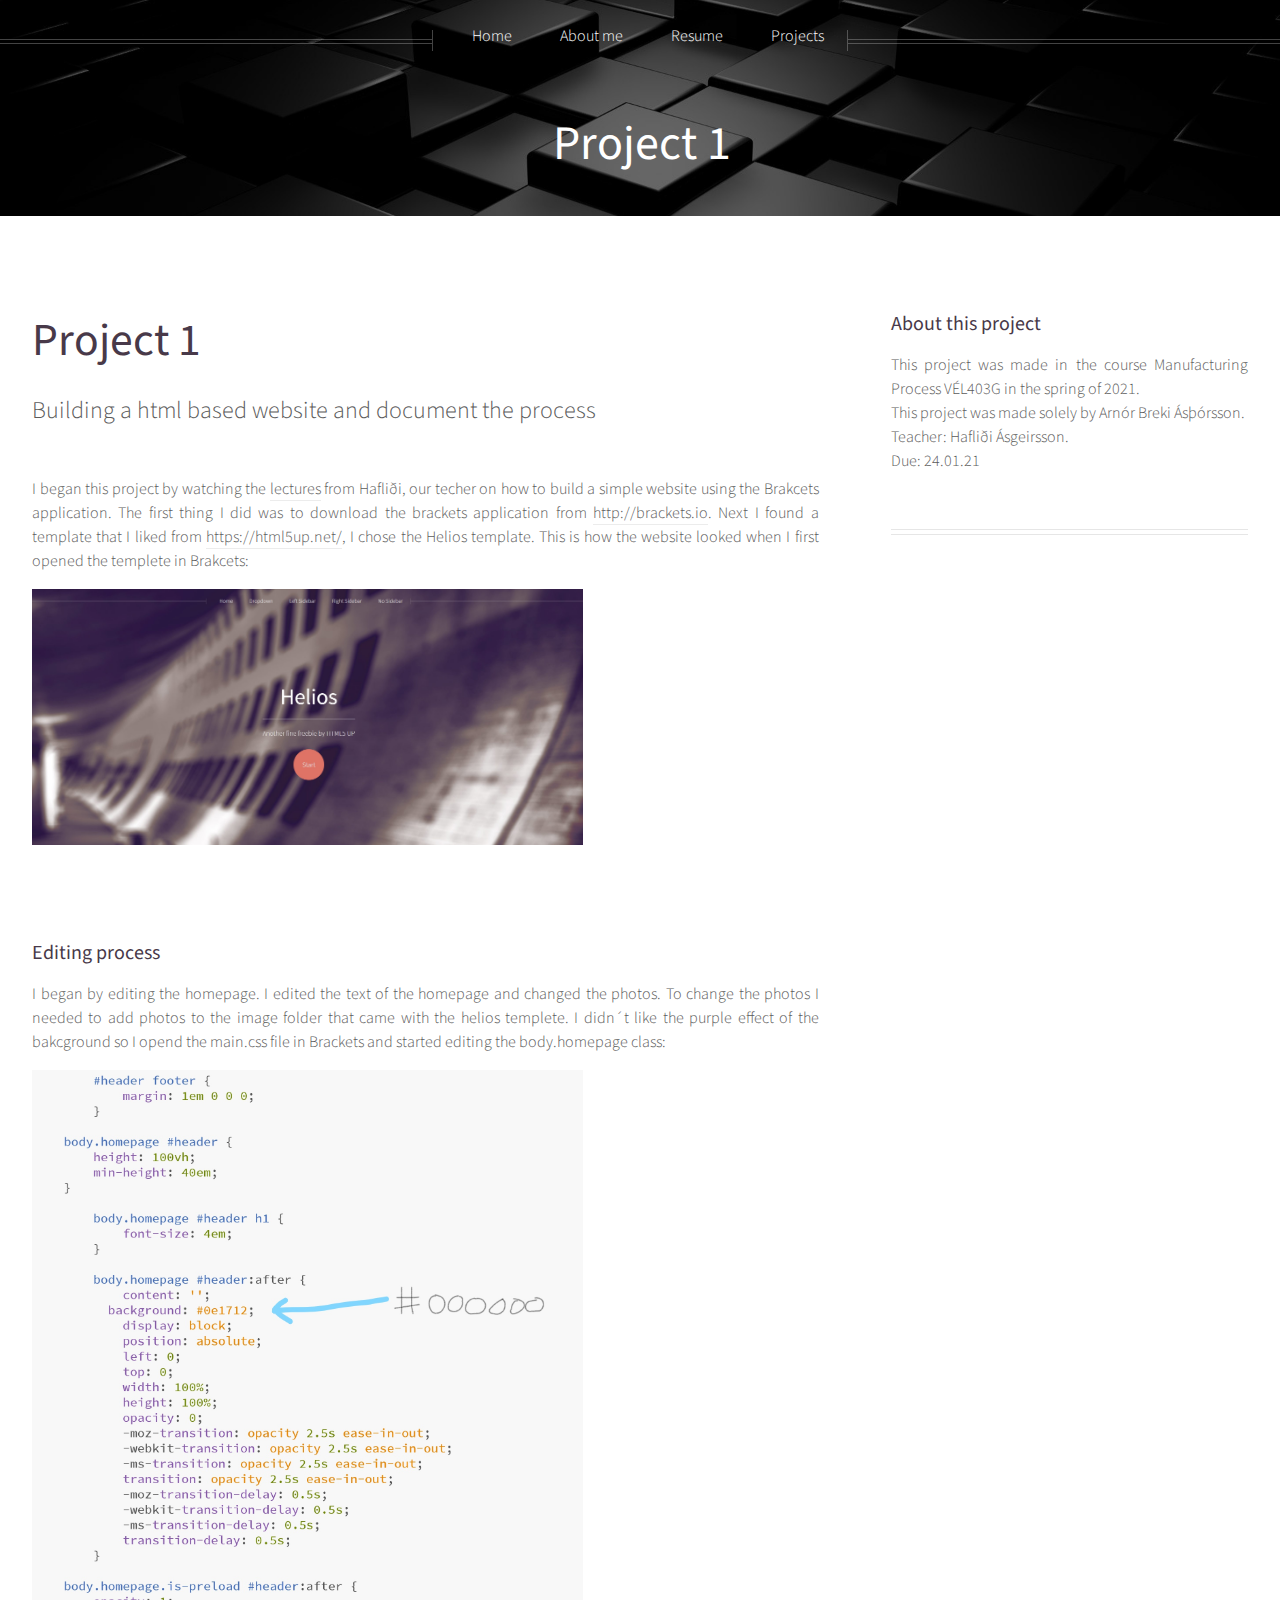
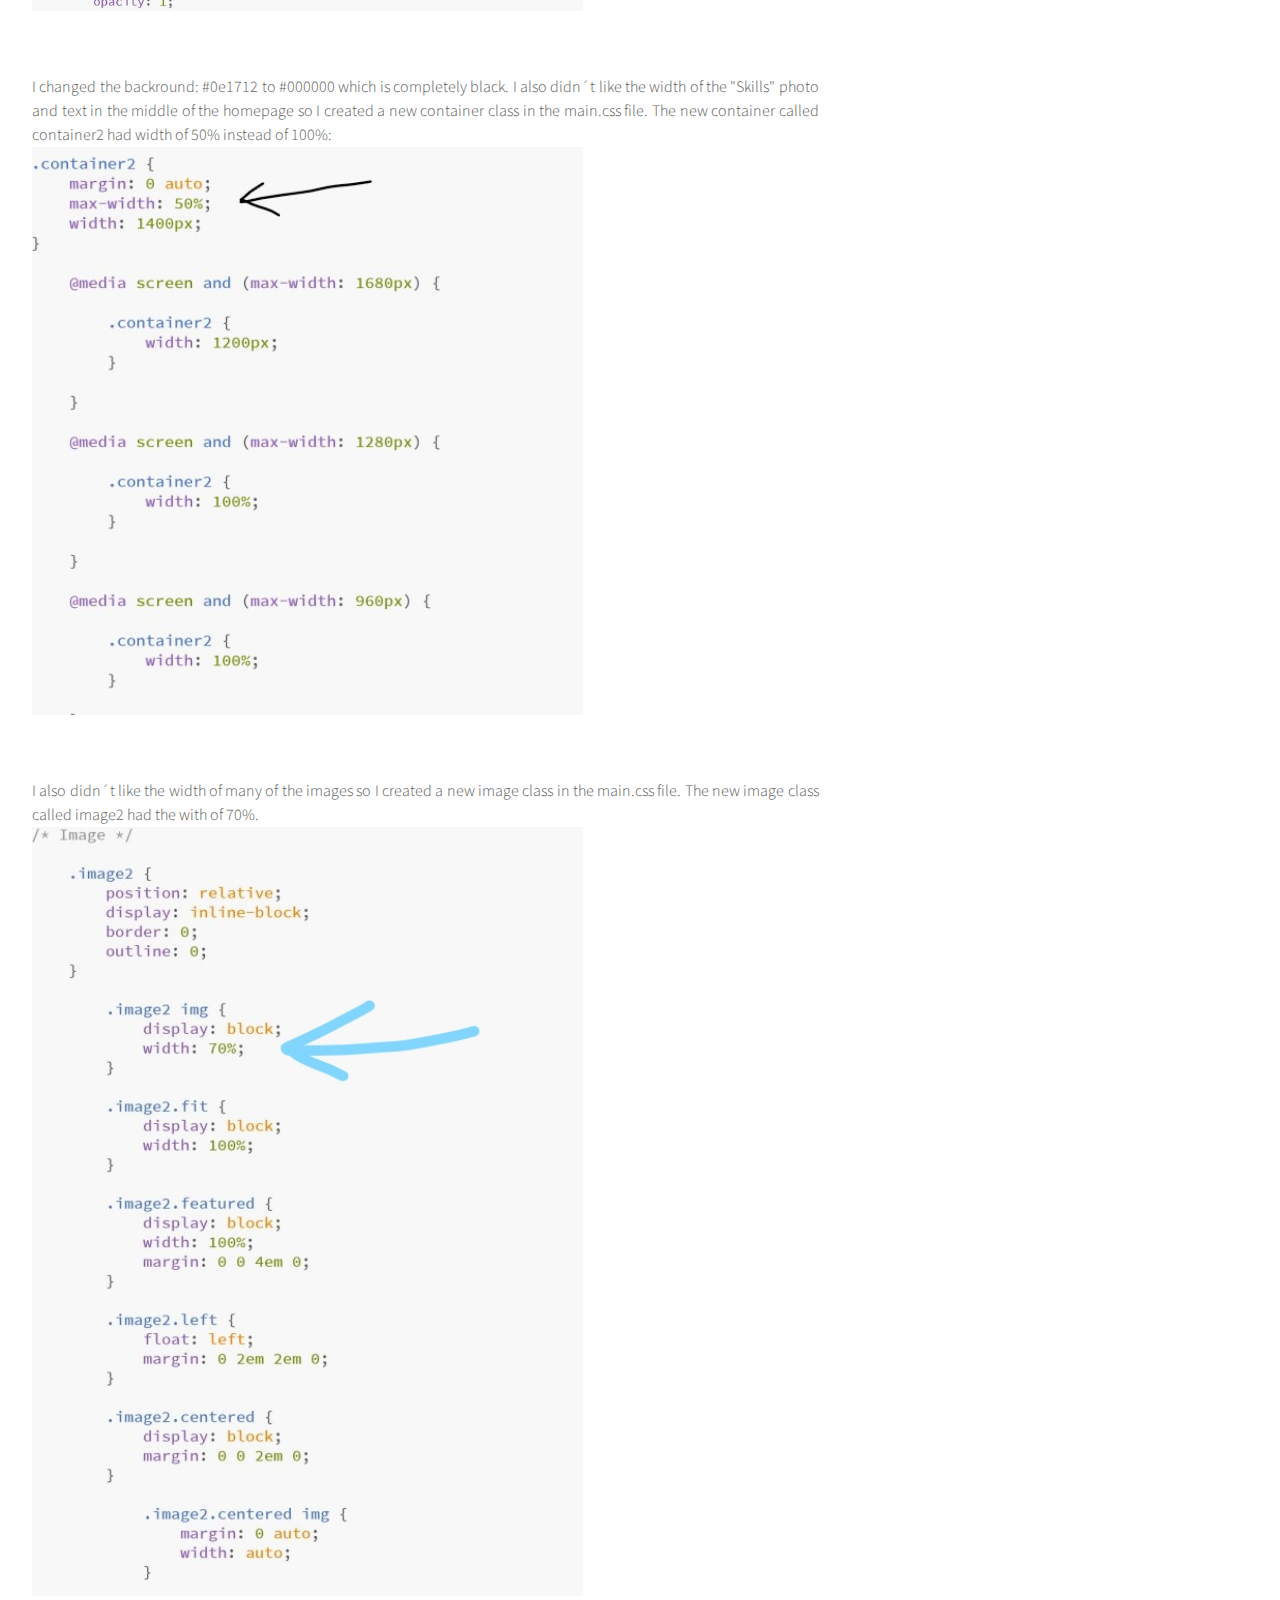
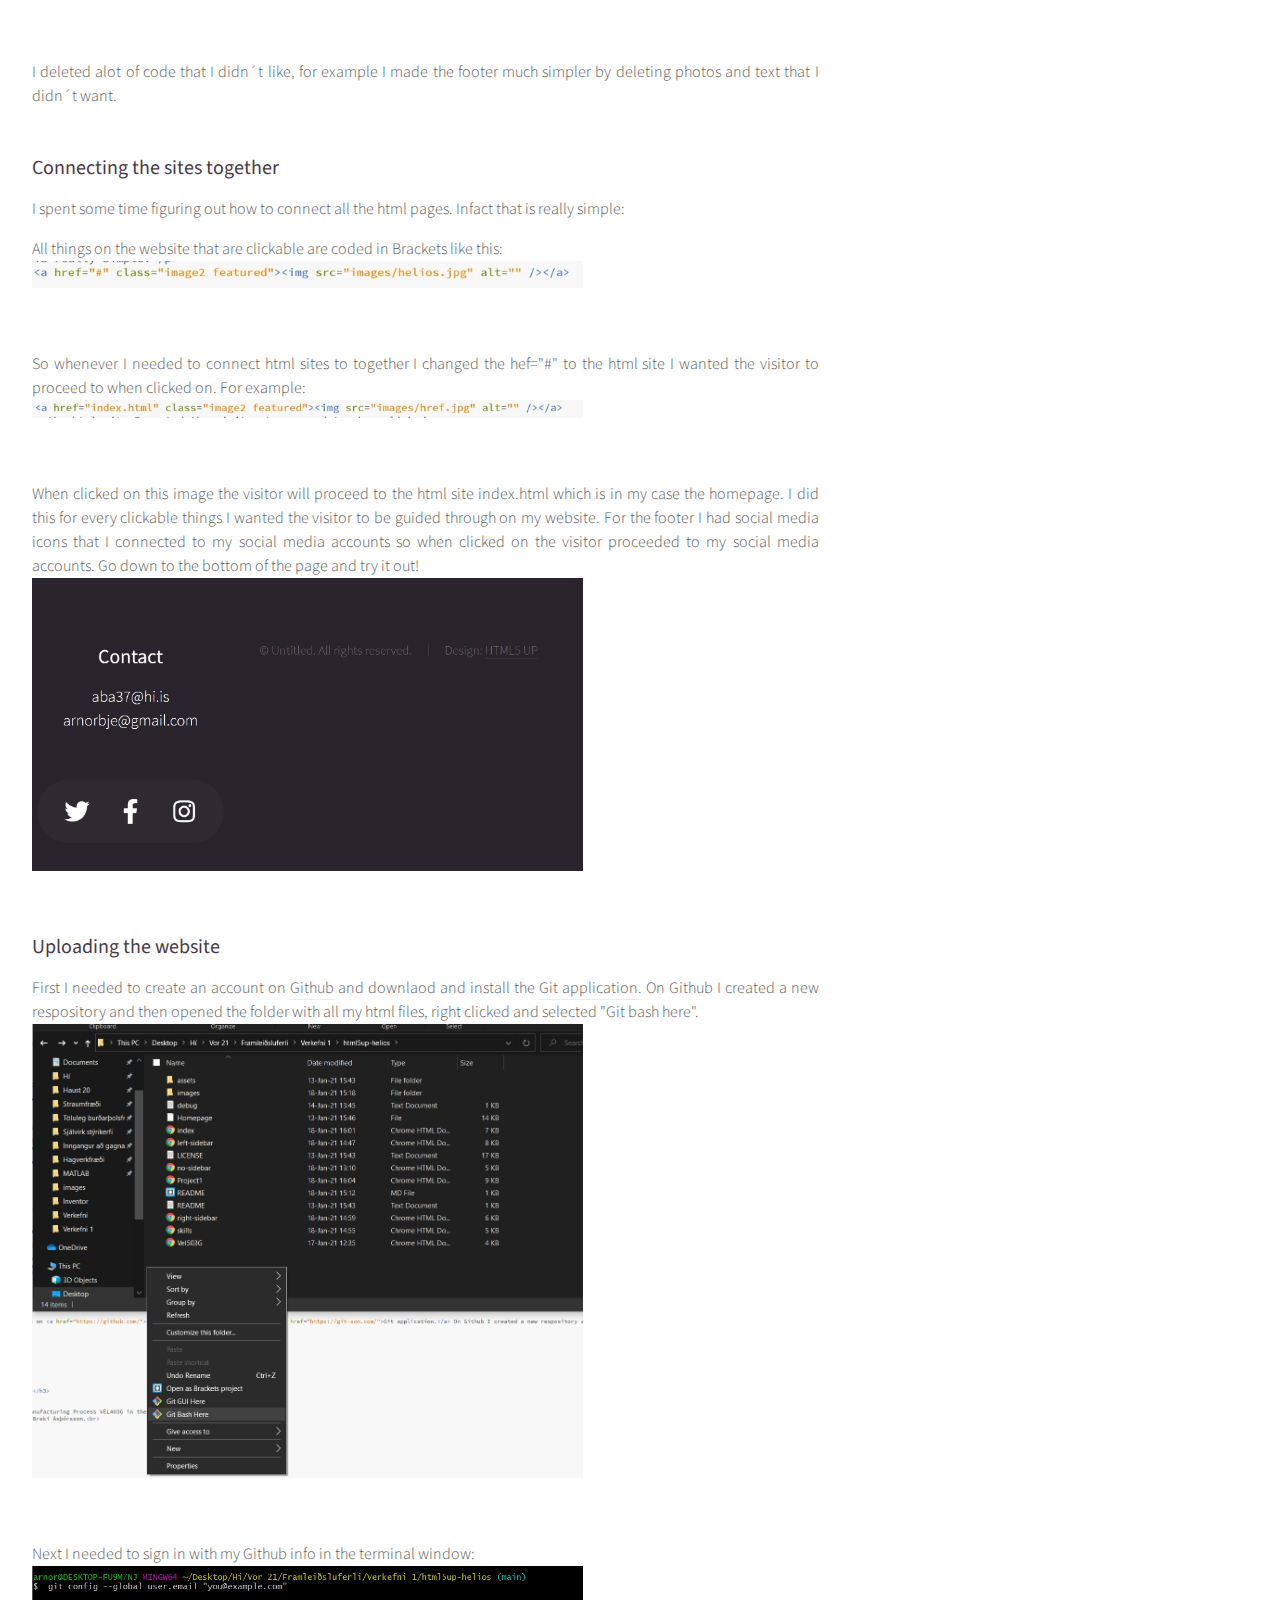
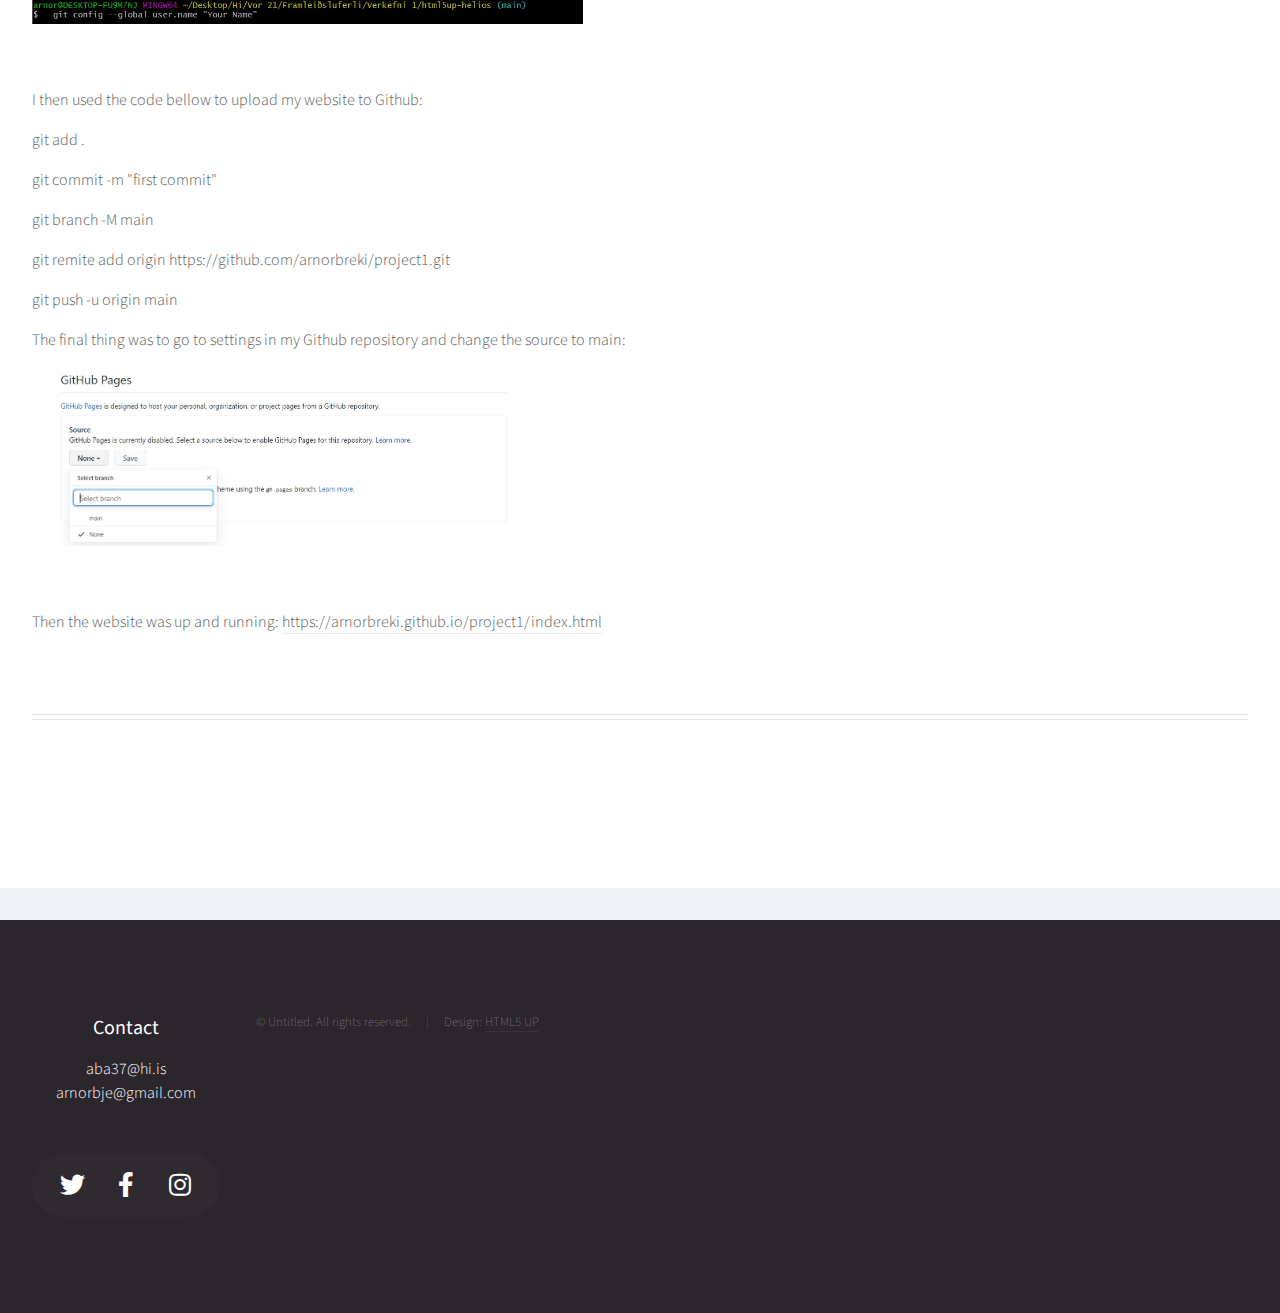
==== commit 4fcc4db2: "second commit" ====
--- a/Project1.html
+++ b/Project1.html
@@ -97,9 +97,30 @@
 										<header>
 											<h3>Uploading the website</h3>
 										</header>
-										<p>
+										<p>First I needed to create an account on <a href="https://github.com/">Github</a> and downlaod and install the <a href="https://git-scm.com/">Git application.</a> On Github I created a new respository and then opened the folder with all my html files, right clicked and selected "Git bash here".<a href="#" class="image2 featured"><img src="images/gitbas.jpg" alt="" /></a> Next I needed to sign in with my Github info in the terminal window:
+                                            <a href="#" class="image2 featured"><img src="images/info.jpg" alt="" /></a> I then used the code bellow to upload my website to Github:
 											
 										</p>
+                                        <p>
+                                            git add .
+                                            </p>
+                                         <p>
+                                            git commit -m "first commit"
+                                            </p>
+                                         <p>
+                                            git branch -M main
+                                            </p>
+                                         <p>
+                                            git remite add origin https://github.com/arnorbreki/project1.git
+                                            </p>
+                                         <p>
+                                            git push -u origin main
+                                            </p>
+                                         <p>
+                                            The final thing was to go to settings in my Github repository and change the source to main:
+                                              <a href="#" class="image2 featured"><img src="images/buatilurl.jpg" alt="" /></a>
+                                             Then the website was up and running: <a href="https://arnorbreki.github.io/project1/index.html">https://arnorbreki.github.io/project1/index.html</a>
+                                            </p>
 									</section>
 								</article>
 							</div>
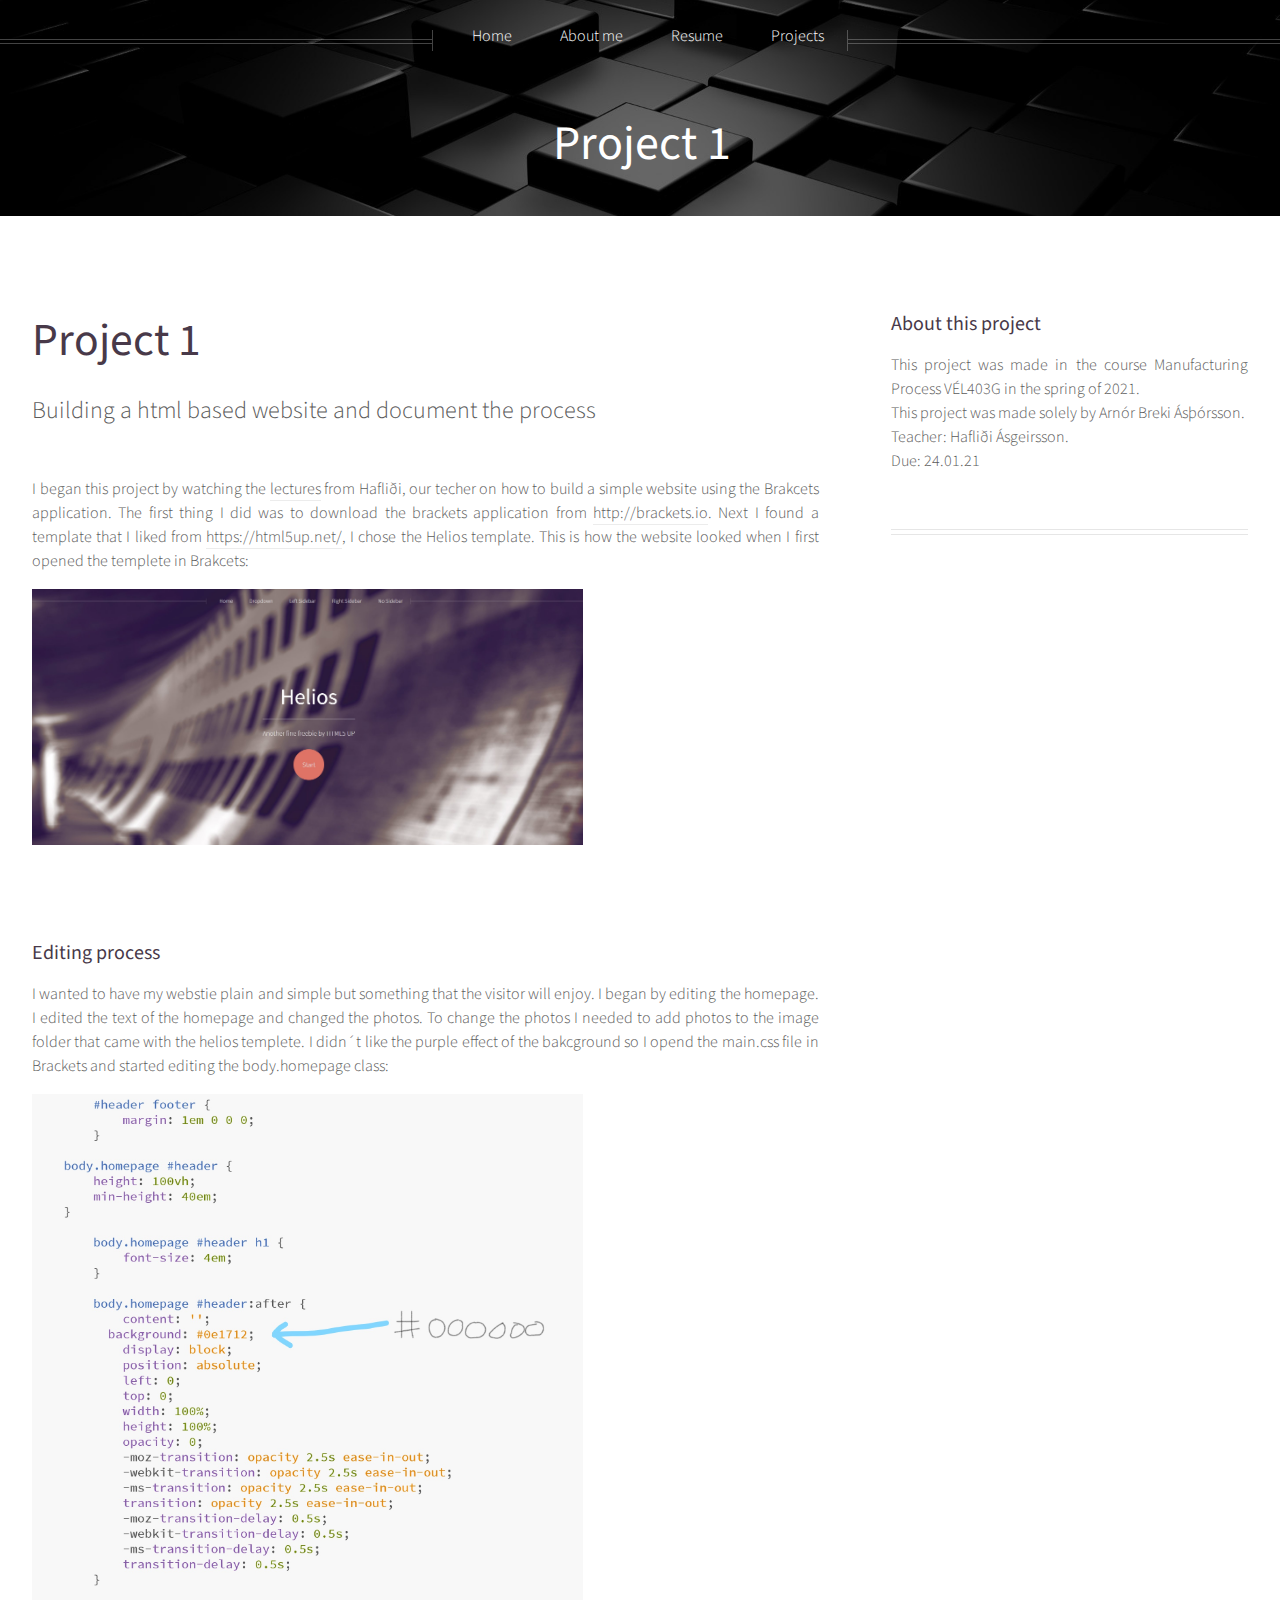
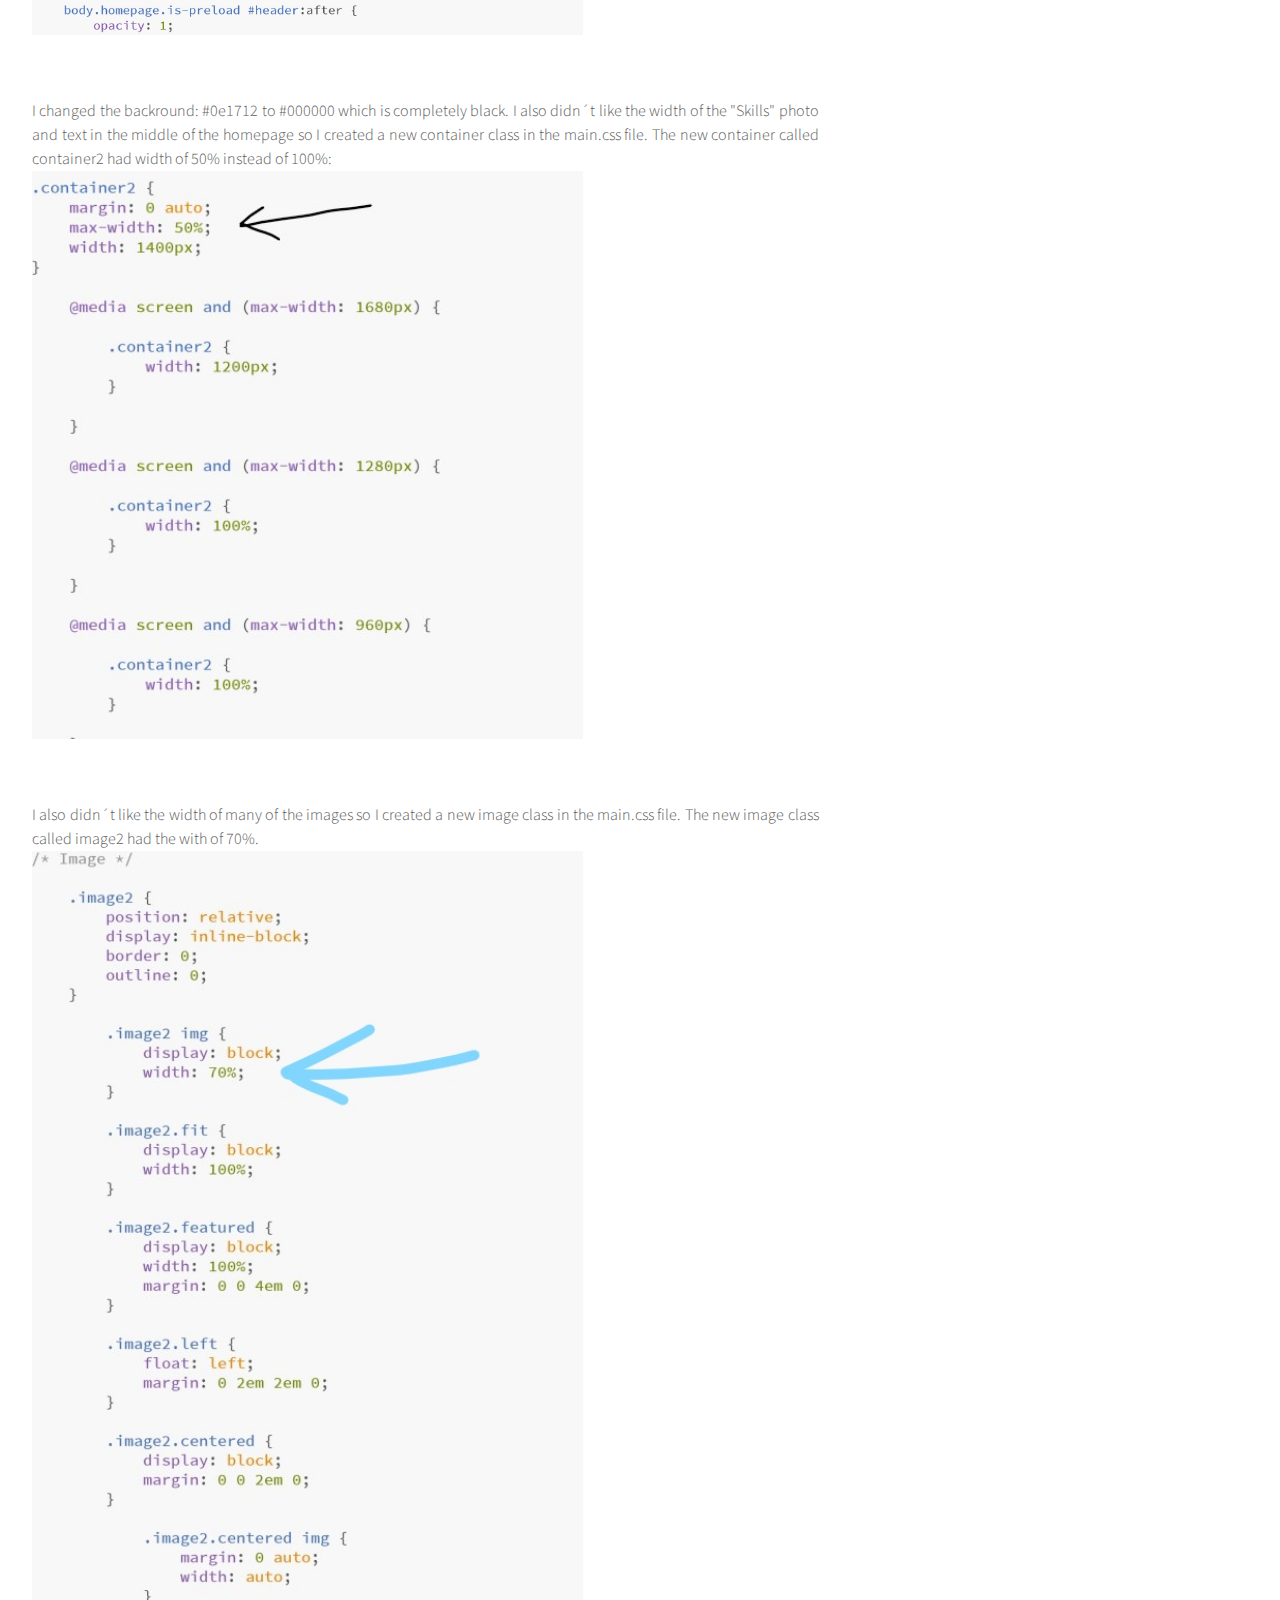
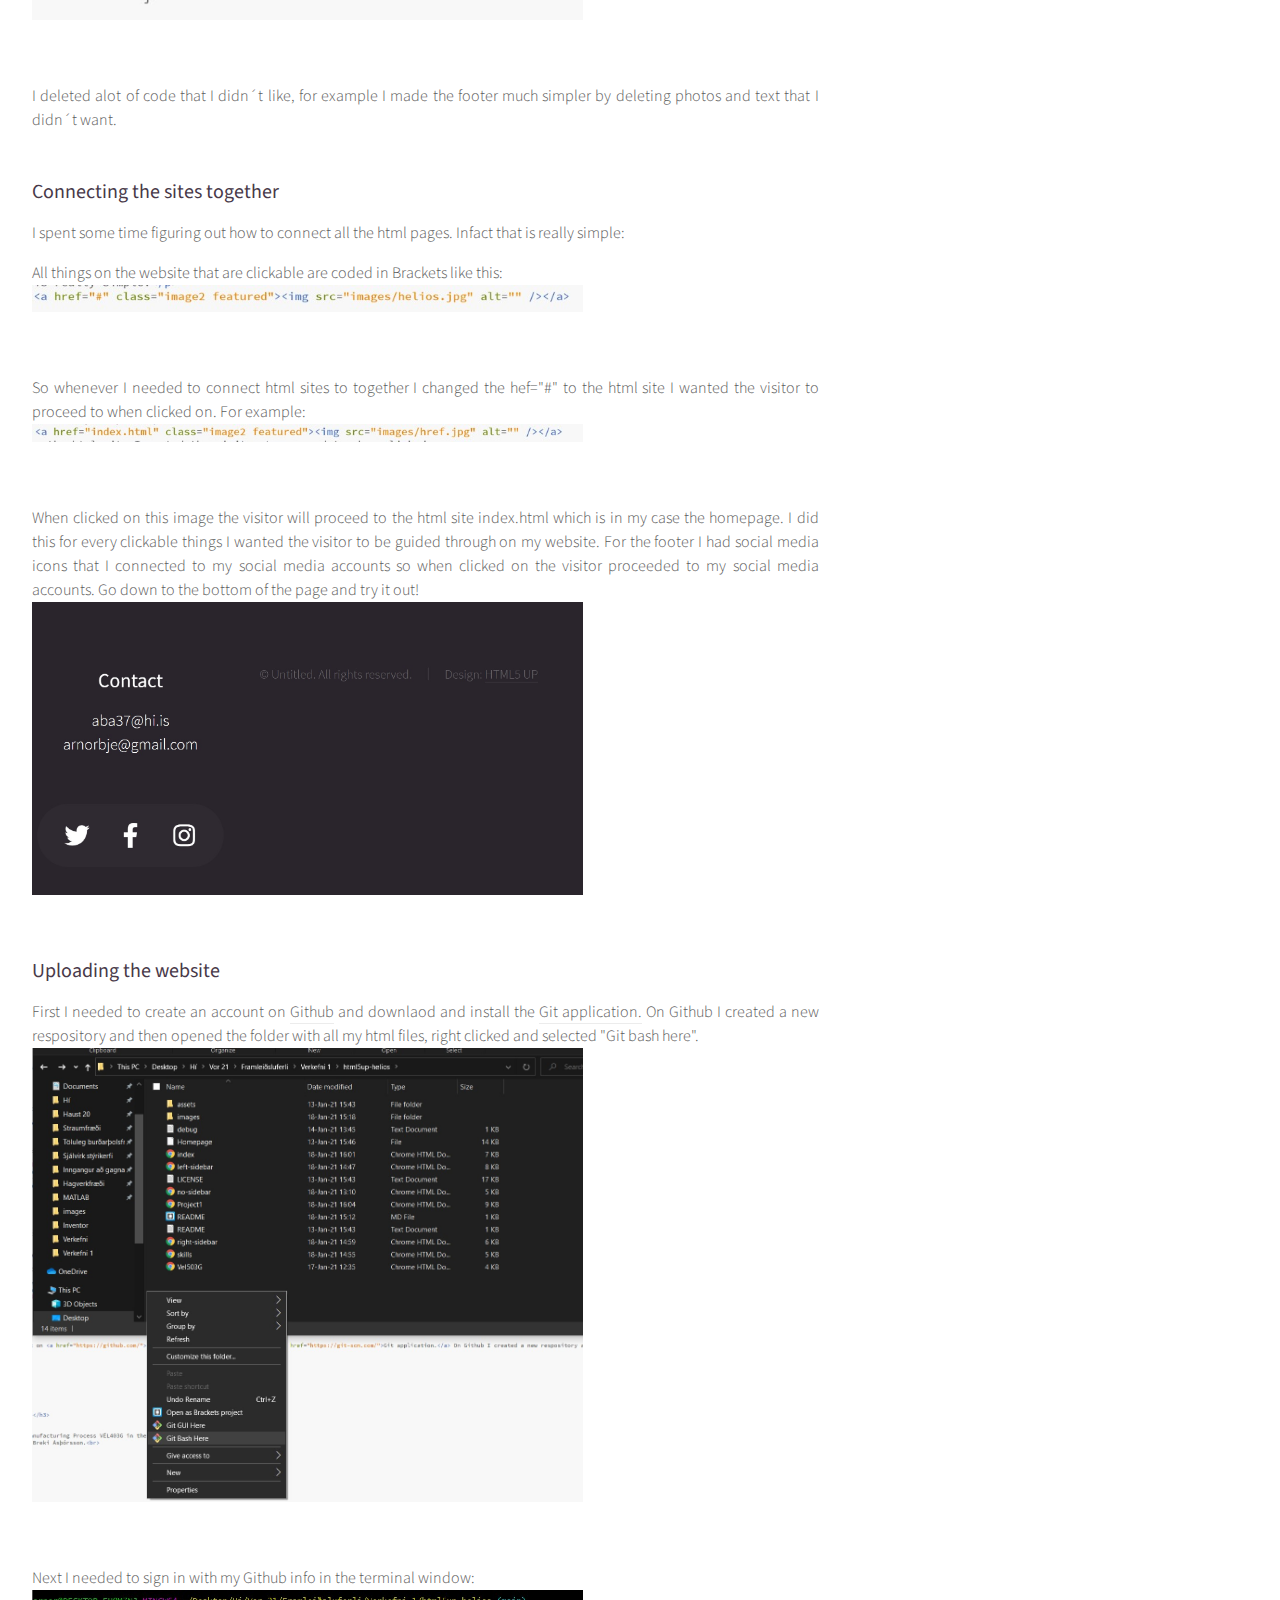
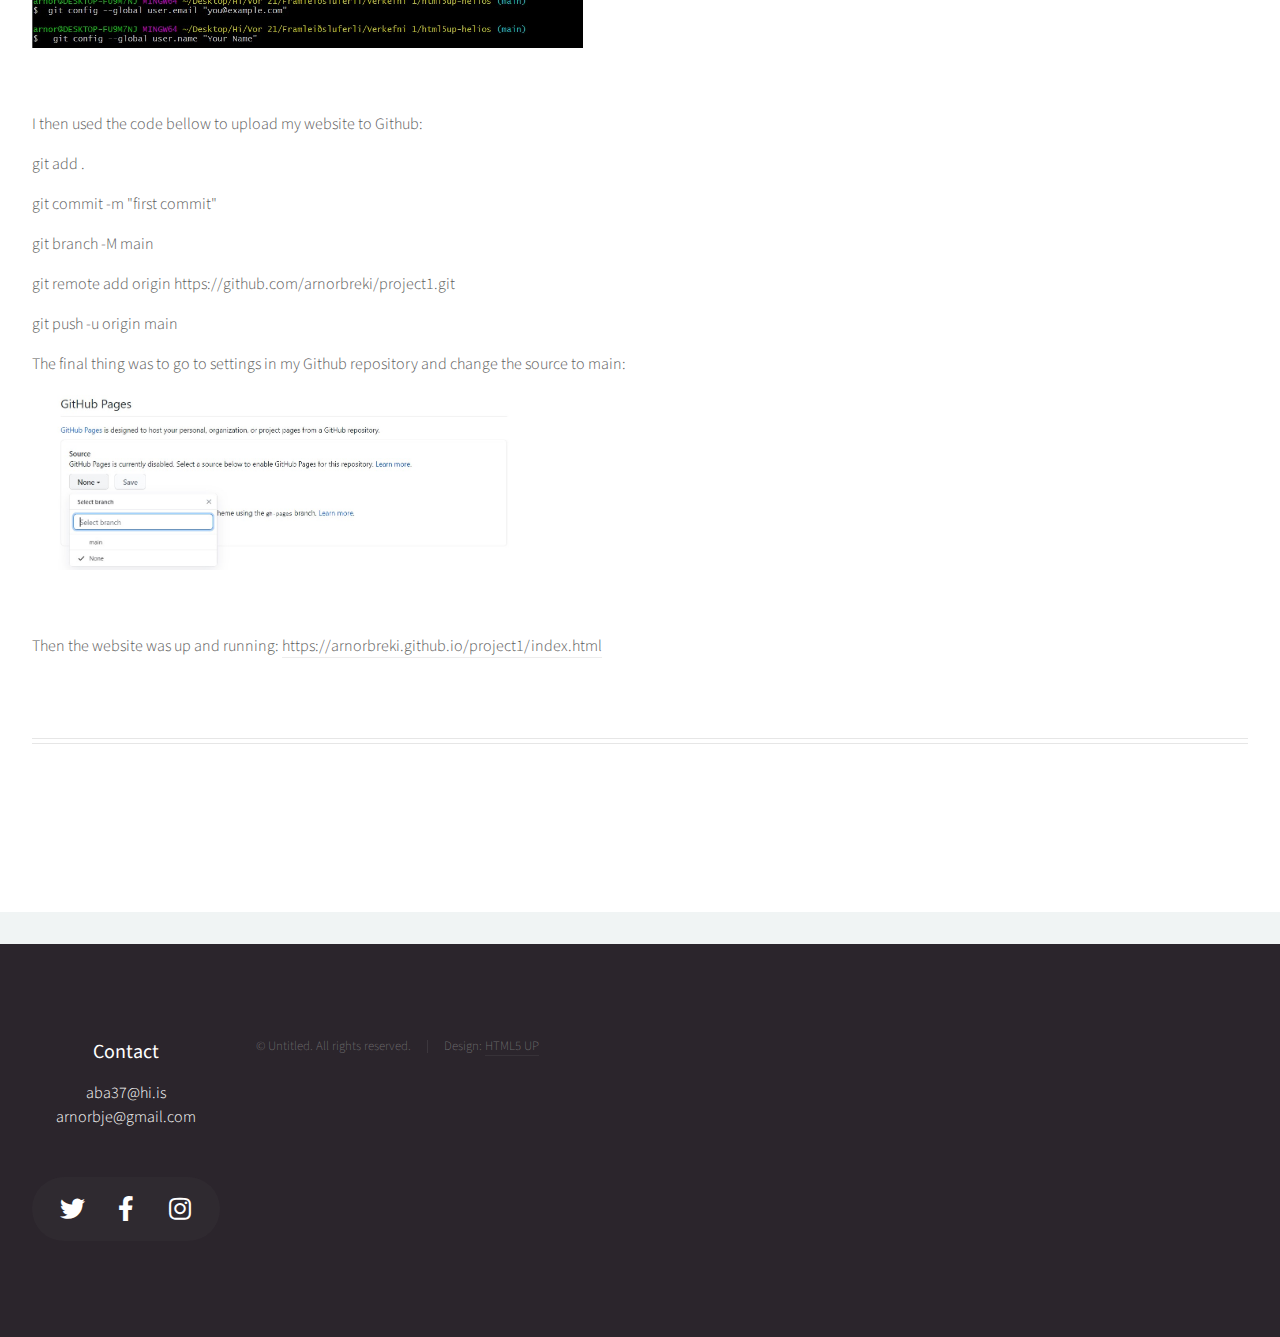
==== commit fb46b739: "third commit" ====
--- a/Project1.html
+++ b/Project1.html
@@ -65,6 +65,7 @@
 											<h3>Editing process</h3>
 										</header>
 										<p>
+                                            I wanted to have my webstie plain and simple but something that the visitor will enjoy.
 											I began by editing the homepage. I edited the text of the homepage and changed the photos. To change the photos I needed to add photos to the image folder that came with the helios templete.  I didn´t like the purple effect of the bakcground so I opend the main.css file in 
                                             Brackets and started editing the body.homepage class:
 										</p>
@@ -111,7 +112,7 @@
                                             git branch -M main
                                             </p>
                                          <p>
-                                            git remite add origin https://github.com/arnorbreki/project1.git
+                                            git remote add origin https://github.com/arnorbreki/project1.git
                                             </p>
                                          <p>
                                             git push -u origin main
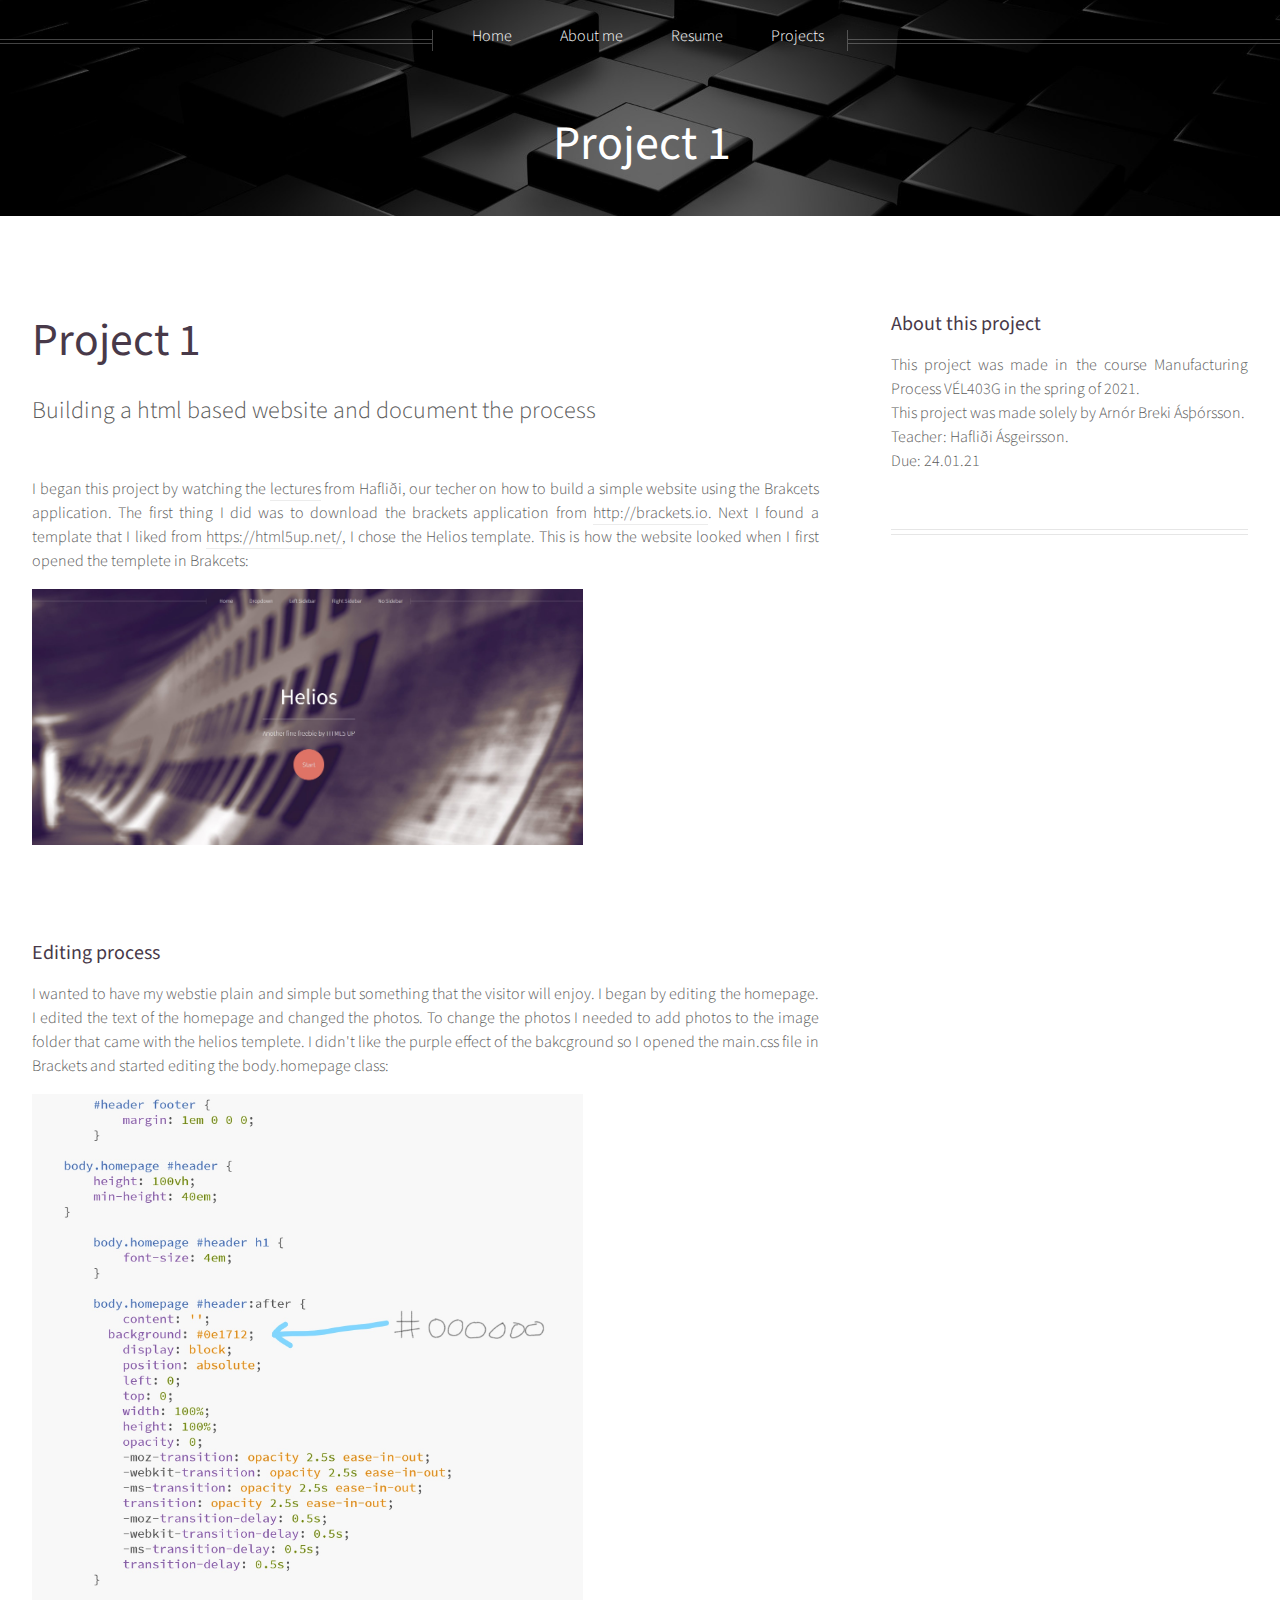
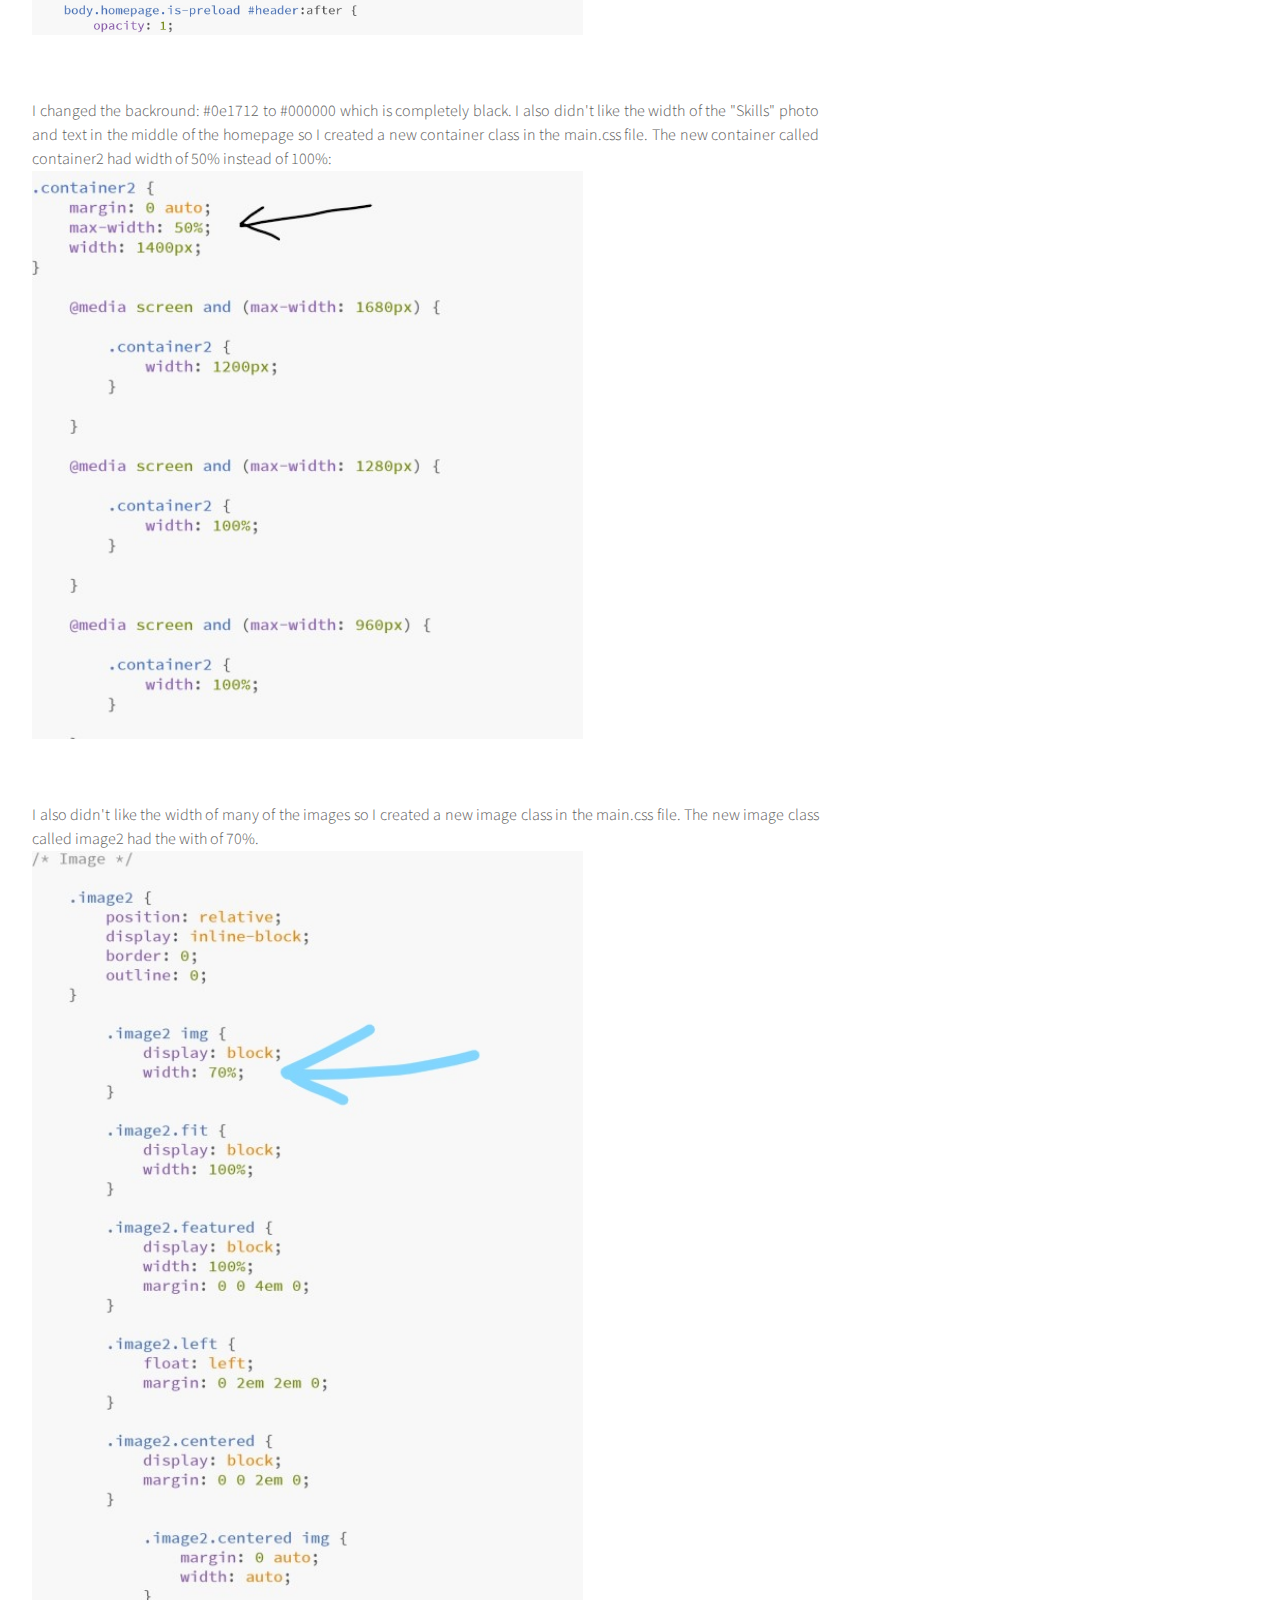
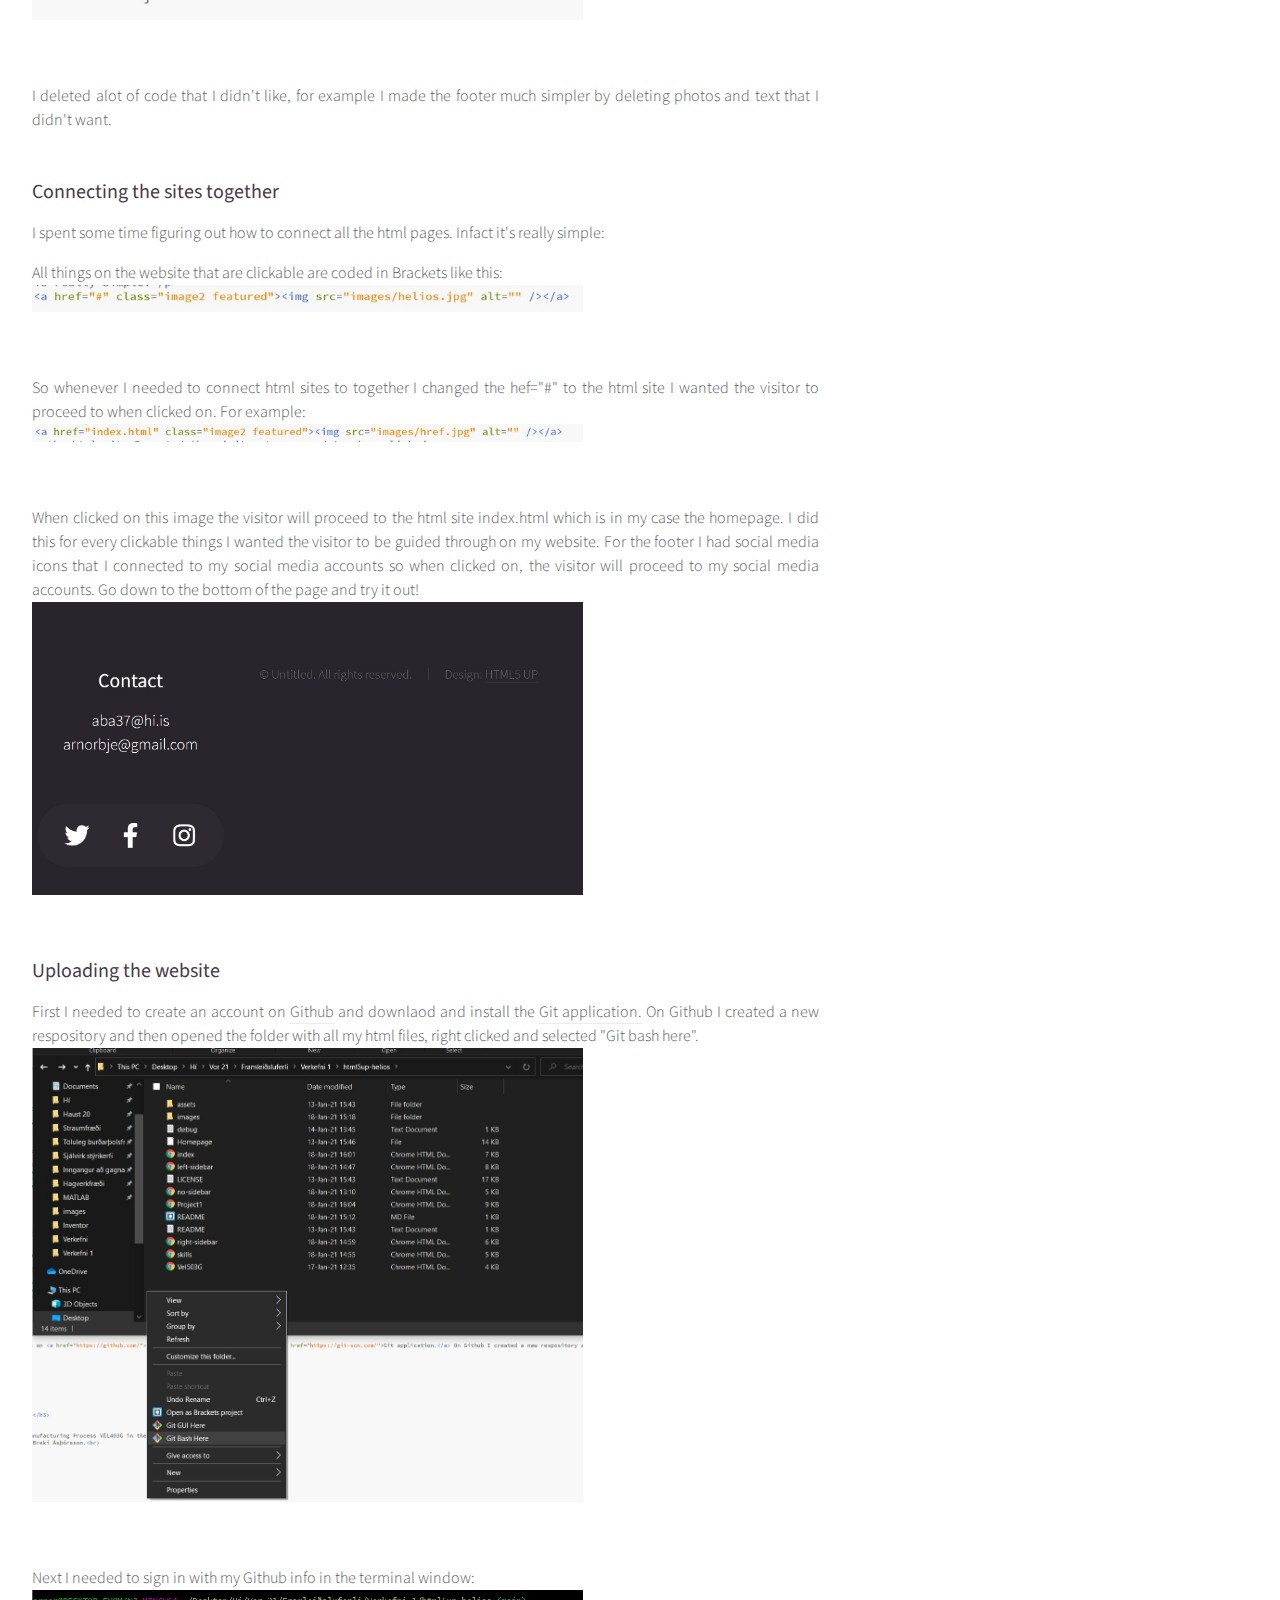
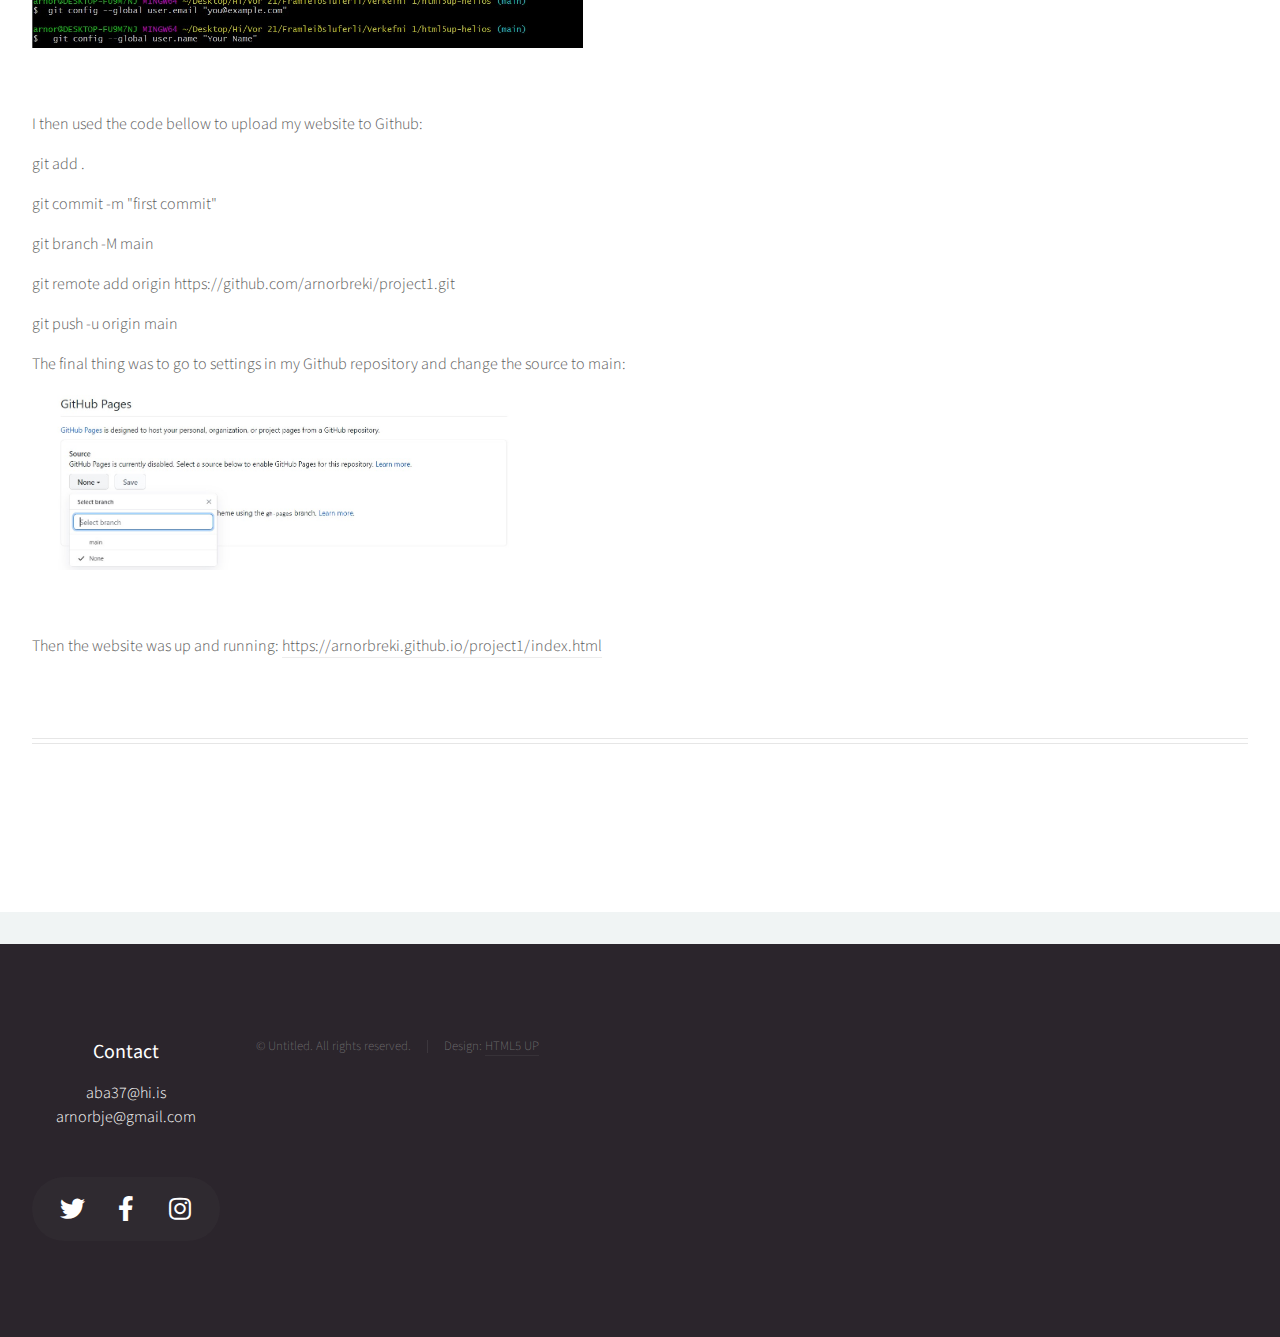
==== commit 9e1b6d9e: "fourth commit" ====
--- a/Project1.html
+++ b/Project1.html
@@ -66,16 +66,16 @@
 										</header>
 										<p>
                                             I wanted to have my webstie plain and simple but something that the visitor will enjoy.
-											I began by editing the homepage. I edited the text of the homepage and changed the photos. To change the photos I needed to add photos to the image folder that came with the helios templete.  I didn´t like the purple effect of the bakcground so I opend the main.css file in 
+											I began by editing the homepage. I edited the text of the homepage and changed the photos. To change the photos I needed to add photos to the image folder that came with the helios templete.  I didn't like the purple effect of the bakcground so I opened the main.css file in 
                                             Brackets and started editing the body.homepage class:
 										</p>
                                         <a href="#" class="image2 featured"><img src="images/cccolor.jpg" alt=""/></a>
 										<p>
-											I changed the backround: #0e1712 to #000000 which is completely black. I also didn´t like the width of the "Skills" photo and text in the middle of the homepage so I created a new container class in the main.css file. The new container called container2 had width of 50% instead of 100%:
+											I changed the backround: #0e1712 to #000000 which is completely black. I also didn't like the width of the "Skills" photo and text in the middle of the homepage so I created a new container class in the main.css file. The new container called container2 had width of 50% instead of 100%:
                                             <a href="#" class="image2 featured"><img src="images/breytabreidd.jpg" alt=""/></a>
-                                            I also didn´t like the width of many of the images so I created a new image class in the main.css file. The new image class called image2 had the with of 70%.
+                                            I also didn't like the width of many of the images so I created a new image class in the main.css file. The new image class called image2 had the with of 70%.
                                               <a href="#" class="image2 featured"><img src="images/image222.jpg" alt=""/></a>
-                                            I deleted alot of code that I didn´t like, for example I made the footer much simpler by deleting photos and text that I didn´t want.
+                                            I deleted alot of code that I didn't like, for example I made the footer much simpler by deleting photos and text that I didn't want.
                                         
 										</p>
                                         
@@ -85,12 +85,12 @@
 											<h3>Connecting the sites together</h3>
 										</header>
 										<p>
-											I spent some time figuring out how to connect all the html pages. Infact that is really simple:</p> 
+											I spent some time figuring out how to connect all the html pages. Infact it's really simple:</p> 
                                         <p>All things on the website that are clickable are coded in Brackets like this:  <a href="#" class="image2 featured"><img src="images/href.jpg" alt="" /></a>
                                             So whenever I needed to connect html sites to together I changed the hef="#" to the html site I wanted the visitor to proceed to when clicked on. 
                                             For example: <a href="index.html" class="image2 featured"><img src="images/hrefmain.jpg" alt="" /></a> When clicked on this image the visitor 
                                             will proceed to the html site index.html which is in my case the homepage. I did this for every clickable things I wanted the visitor to be guided through
-                                            on my website. For the footer I had social media icons that I connected to my social media accounts so when clicked on the visitor proceeded to my social media accounts. Go down to the bottom of the page and try it out!
+                                            on my website. For the footer I had social media icons that I connected to my social media accounts so when clicked on, the visitor will proceed to my social media accounts. Go down to the bottom of the page and try it out!
                                             <a href="#" class="image2 featured"><img src="images/social.jpg" alt="" /></a>
 										</p>
 									</section>
